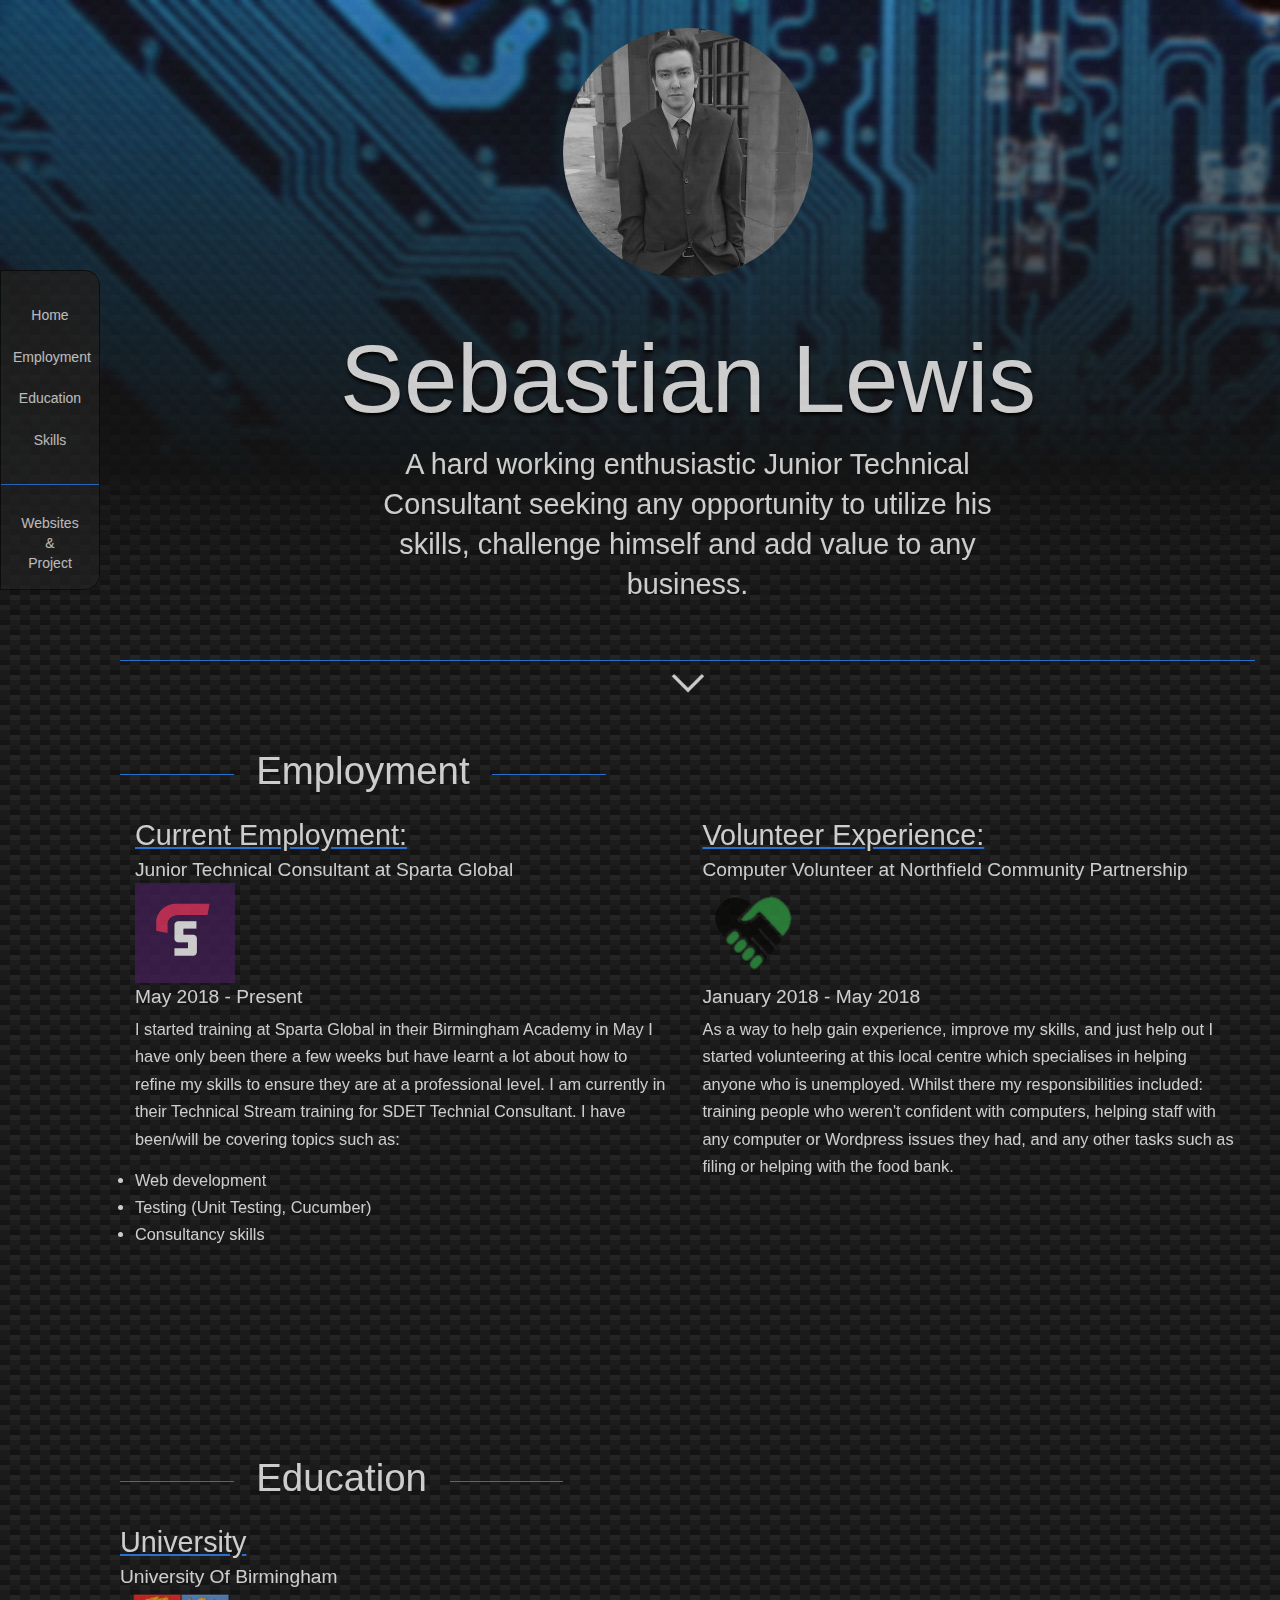
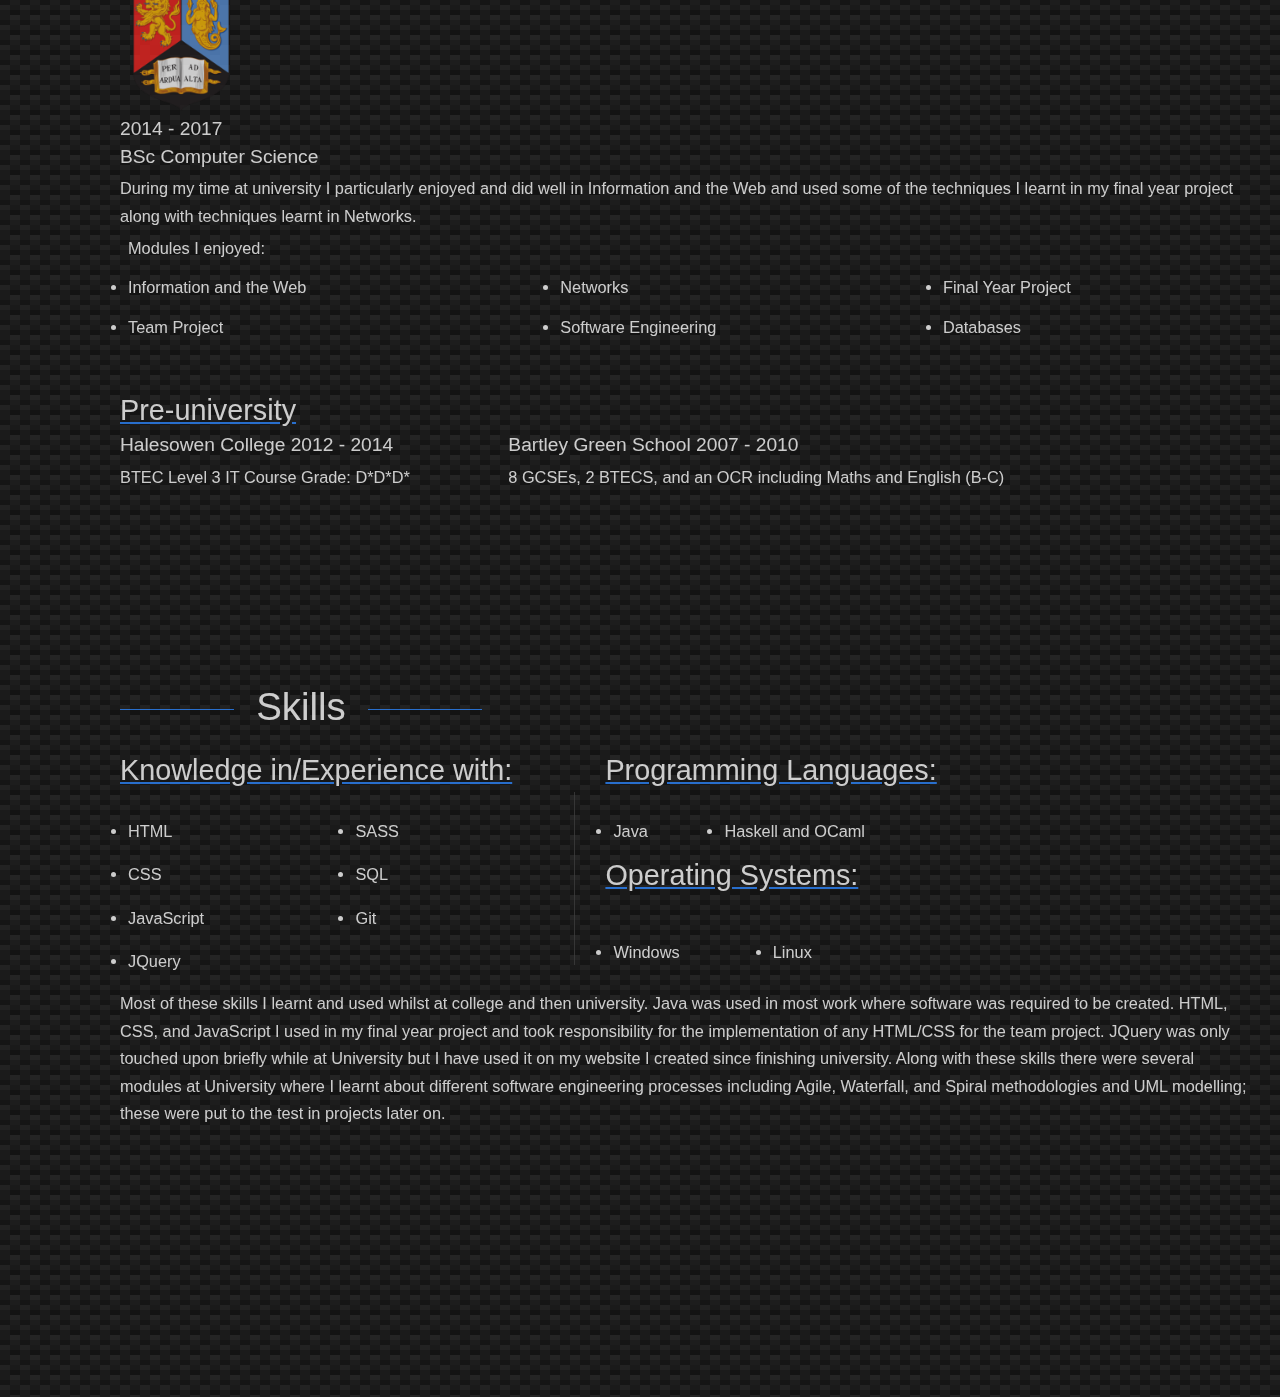
==== index.html @ 6a9df321 "added images fixed some resizing" ====
<!DOCTYPE html>
<html>
  <head>
    <title>Seb Lewis</title>
    <link href="https://fonts.googleapis.com/css?family=Arimo" rel="stylesheet">
    <link href="css/bootstrap.css" rel="stylesheet">
    <link rel="stylesheet" href="css/Format.css">
    <meta name="viewport" content="width=device-width, initial-scale=1.0">
  </head>
  <body>
    <nav id="nav-main" class="navbar navbar-inverse">
      <a href="#top"><button type="button" class="btn btn-default navbar-btn">Home</button></a>
      <a href="#Employment"><button type="button" class="btn btn-default navbar-btn">Employment</button></a>
      <a href="#Education"><button type="button" class="btn btn-default navbar-btn">Education</button></a>
      <a href="#Skills"><button type="button" class="btn btn-default navbar-btn">Skills</button></a>
      <hr>
      <a href=""><button type="button" class="btn btn-default navbar-btn">Websites<br> & <br> Project</button></a>
    </nav>
    <nav id="nav-mobile" class="navbar navbar-inverse">
      <span class="glyphicon glyphicon-chevron-right" aria-hidden="true"></span>
    </nav>
    <header id="top" class="main-header">
      <div id="intro" class="container">
        <img class="me" src="imgs/me.jpeg" alt="profile image">
        <h1>Sebastian Lewis</h1>
        <div class="intro">
          <p>A hard working enthusiastic Junior Technical Consultant seeking any opportunity to utilize his skills, challenge himself and add value to any business.<br></p>
        </div>
        <hr>
        <a href="#Employment"><img class="arrow" src="imgs/downarrow.png" alt="Down arrow" width="40px"></a>
      </div>
    </header>
    <div class="wrapper">
    <div id="Employment" class="container">
      <h2><hr>Employment<hr></h2>
      <div class="col-sm-6">
        <u>Current Employment:</u><br>
          Junior Technical Consultant at Sparta Global<br> <img src="imgs/sp.png" width="100px";><br>
          May 2018 - Present<br>
          <sub>
            I started training at Sparta Global in their Birmingham Academy in May I have only been there a few weeks but have learnt a lot about how to refine my skills to ensure they are at a professional level. I am currently in their Technical Stream training for SDET Technial Consultant. I have been/will be covering topics such as:
            <br>
            <br>
            <li> Web development</li><br>
            <li> Testing (Unit Testing, Cucumber)</li><br>
            <li> Consultancy skills</li><br>
          </sub>
      </div>
      <div class="col-sm-6">
        <u>Volunteer Experience:</u><br>
          Computer Volunteer​ at Northfield Community Partnership<br> <img src="imgs/ncp.png" width="100px";><br>
          January 2018 - May 2018<br>
          <sub>
            As a way to help gain experience, improve my skills, and just help out I started volunteering at this local centre which specialises in helping anyone who is unemployed. Whilst there my responsibilities included:
            training people who weren't confident with computers, helping staff with any computer or Wordpress issues they had, and any other tasks such as filing or helping with the food bank.</li>
          </sub>
      </div>
    </div>
    <div id="Education" class="container">
      <h2><hr>Education<hr></h2>
      <div class="row">
        <div class="col-sm-12">
          <u>University</u><br>
            University Of Birmingham<br> <img src="imgs/uob.png" width="125px";><br>
            2014 - 2017<br>
            BSc Computer Science<br>
            <sub>
              During my time at university I particularly enjoyed and did well in Information and the Web and used some of the techniques I learnt in my final year project along with techniques learnt in Networks.<br>
              <table class="table">
                  <thead>
                    <th>Modules I enjoyed:</th>
                  </thead>
                  <tbody>
                    <td><li>Information and the Web</li></td>
                    <td><li>Networks</li></td>
                    <td><li>Final Year Project</li></td>
                  </tbody>
                  <tbody>
                    <td><li>Team Project</li></td>
                    <td><li>Software Engineering</li></td>
                    <td><li>Databases</li></td>
                  </tbody>
              </table>
              <br>
            </sub>
        </div>
      </div>
      <div class="row">
        <div class="col-sm-4">
          <u>Pre-university</u><br>
            Halesowen College
            2012 - 2014<br>
            <sub>
              BTEC Level 3 IT Course Grade: D*D*D*
            </sub>
        </div>
        <div class="col-sm-6">
          <u></u><br>
            Bartley Green School
            2007 - 2010<br>
            <sub>
              8 GCSEs, 2 BTECS, and an OCR including Maths and English (B-C)
            </sub>
        </div>
      </div>
    </div>
    <div id="Skills" class="container">
      <h2><hr>Skills<hr></h2>
      <div class="row">
        <div class="col-sm-5 knowledge">
          <table class="table">
              <thead>
                <u>Knowledge in/Experience with:</u>
              </thead>
              <tbody>
                <td style="width: 50%;">&emsp;<sub><li>HTML</li></sub></td>
                <td><br><sub><li>SASS</li></sub></td>
              </tbody>
              <tbody>
                <td>&emsp;<sub><li>CSS</li></sub></td>
                <td><br><sub><li>SQL</li></sub></td>
              </tbody>
              <tbody>
                <td>&emsp;<sub><li>JavaScript</li></sub></td>
                <td><br><sub><li>Git</li></sub></td>
              </tbody>
              <tbody>
                <td>&emsp;<sub><li>JQuery</li></sub></td>
              </tbody>
            </table>
        </div>
        <div class="col-sm-5">
          <u>Programming Languages:</u>
          <table class="table">
              <thead>
              </thead>
              <tbody>
                <td>&emsp;<sub><li>Java</li><sub></td>
                <td><br><sub><li>Haskell and OCaml</li><sub></td>
              </tbody>
            </table>
            <u>Operating Systems:</u>
            <table class="table">
              <thead>
                <th></th>
              </thead>
              <tbody>
                <td style="width:35%;">&emsp;<sub><li>Windows</li><sub></td>
                <td><br><sub><li>Linux</li></td>
              </tbody>
            </table>
        </div>
      </div>
      <div>
        <sub>Most of these skills I learnt and used whilst at college and then university. Java was used in most work where software was required to be created. HTML, CSS, and JavaScript I used in my final year project and took responsibility for the implementation of any HTML/CSS for the team project. JQuery was only touched upon briefly while at University but I have used it on my website I created since finishing university. Along with these skills there were several modules at University where I learnt about different software engineering processes including Agile, Waterfall, and Spiral methodologies and UML modelling; these were put to the test in projects later on.</sub>
      </div>
    </div>
    </div>
    <footer id="footer">
      <br>  <br>  <br>  <br>  <br>  <br>  <br>  <br>  <br>  <br>
    </footer>
    <script src="js/jquery-3.2.1.min.js"></script>
	  <script>
      $(function() {
  			$(document).ready(function() {
  			     $(document.body).animate({opacity: 1}, 1200);
        })
      })
    </script>
  </body>
</html>
---- css/Format.css ----
/*HTML attirbutes*/
* {
  box-sizing: border-box;
}
body {
  opacity: 0;
  background:
    linear-gradient(27deg, #151515 5px, transparent 5px) 0 5px,
    linear-gradient(207deg, #151515 5px, transparent 5px) 10px 0px,
    linear-gradient(27deg, #222 5px, transparent 5px) 0px 10px,
    linear-gradient(207deg, #222 5px, transparent 5px) 10px 5px,
    linear-gradient(90deg, #1b1b1b 10px, transparent 10px),
    linear-gradient(#1d1d1d 25%, #1a1a1a 25%, #1a1a1a 50%, transparent 50%, transparent 75%, #242424 75%, #242424);
    background-color: #131313;
    background-size: 20px 20px;
  /* background-color: #131313; */
  font-family: Calibri, Candara, Segoe, "Segoe UI", Optima, Arial, sans-serif;
  margin: 0;
  font-size: 1.5em;
  color: white;
  overflow-x: hidden;
}
header{
  background: linear-gradient(0deg, #131313, transparent),
            #131313 url('../imgs/header2.jpg') no-repeat;
  box-shadow: 10px 10px 100px 20px #131313;
  display: block;
  z-index: 3;
  height: 480px;
}
h1 {
  font-family: Arimo;
  font-size: 5em;
  color: white;
  font-weight: 10;
  text-shadow: 0 3px 3px black;
}
h2{
  font-size: 2em;
  margin-bottom: 2%;
}
u{
  font-size: 1.5em;
  text-decoration-color: #2d87ff;
}
hr{
  width: 100%;
  border-top: 1px solid #2d87ff;
}
h2 hr{
  width: 10%;
  margin: .8% 2%;
  display: inline-block;
}
h2 hr:first-of-type{
  margin: .8% 2% .8% 0%;
}
sub{
  font-size: 85%;
}

/*Bootstrap container and navbar*/
.wrapper{
  margin-top:250px;
}
.container{
  margin-top: 14%;
  margin-left: 105px;
  margin-right: 10px;
}
.container:first-of-type{
  margin-top: 0%;
}
.navbar{
  display: block;
  padding: 2% 0%;
  text-align: center;
  position: fixed;
  top: 30%;
  opacity: .9;
  z-index: 3;
  width: 100px;
  height: 320px;
  border-radius: 0px 15px 15px 0px;
}
#nav-mobile{
  display: none;
  width: 50px;
  height: 80px;
  border-radius: 0px 50% 50% 0px;
  padding: 25px 0%;
}
.btn{
  margin-top: 2%;
  color: white;
  background-color: transparent;
  border: 0;
  width: 100%;
}
.btn:hover, .btn:active:focus, .btn:active, .btn:focus{
  outline: none;
  color: white;
  background-color: #2d87ff;
}

/*Intro*/
.intro {
  font-size: 1.5em;
  color: white;
  text-align: center;
  margin-top: 1%;
  justify-content: center;
  display: flex;
}
.me {
  margin: 2.5% 0%;
  border-radius: 100%;
}
.intro p {
  margin-left: 20%;
  margin-right: 20%;
  margin-bottom: 5%;
  line-height: 40px;
  flex-wrap: nowrap;
}
#intro{
  text-align:center;
}
#intro hr{
  margin: 0;
  flex-wrap: nowrap;
}


/*Bootstrap Table Fix*/
.table > thead > tr > th, .table > tbody > tr > td, .table > tbody + tbody{
  border-bottom: 0;
  border-top: 0;
}

.table{
  border: none;
}
th{
  font-weight: normal;
}
.knowledge table{
  border-right: 1px solid #3e3e3e;
}

/*Mobile*/
@media only screen and (max-width: 768px){
  .container{
    margin-left: 50px;
  }
  #nav-main{
    display: none;
  }
  #nav-mobile{
    display: block;
  }
}
@media only screen and (max-width: 504px){
    .intro p{
      height:
    }
}
@media only screen and (max-width: 790px){
  .knowledge table{
    border: none;
  }
}
@media only screen and (max-width: 992px) {
  h1 {
    font-size: 3em;
  }
  sub{
    font-size: 75%;
  }
  .intro p{
    margin-left: 0%;
    margin-right: 0%;
    margin-bottom: 10%;
    font-size: .6em;
  }
}

/*Scrollbar*/
/* width */
::-webkit-scrollbar {
  width: 8.5px;
}

/* Track */
::-webkit-scrollbar-track {
  background: #131313;
}

/* Handle */
::-webkit-scrollbar-thumb {
  background: #2d87ff;
}

/* Handle on hover */
::-webkit-scrollbar-thumb:hover {
  background: #999999;
}
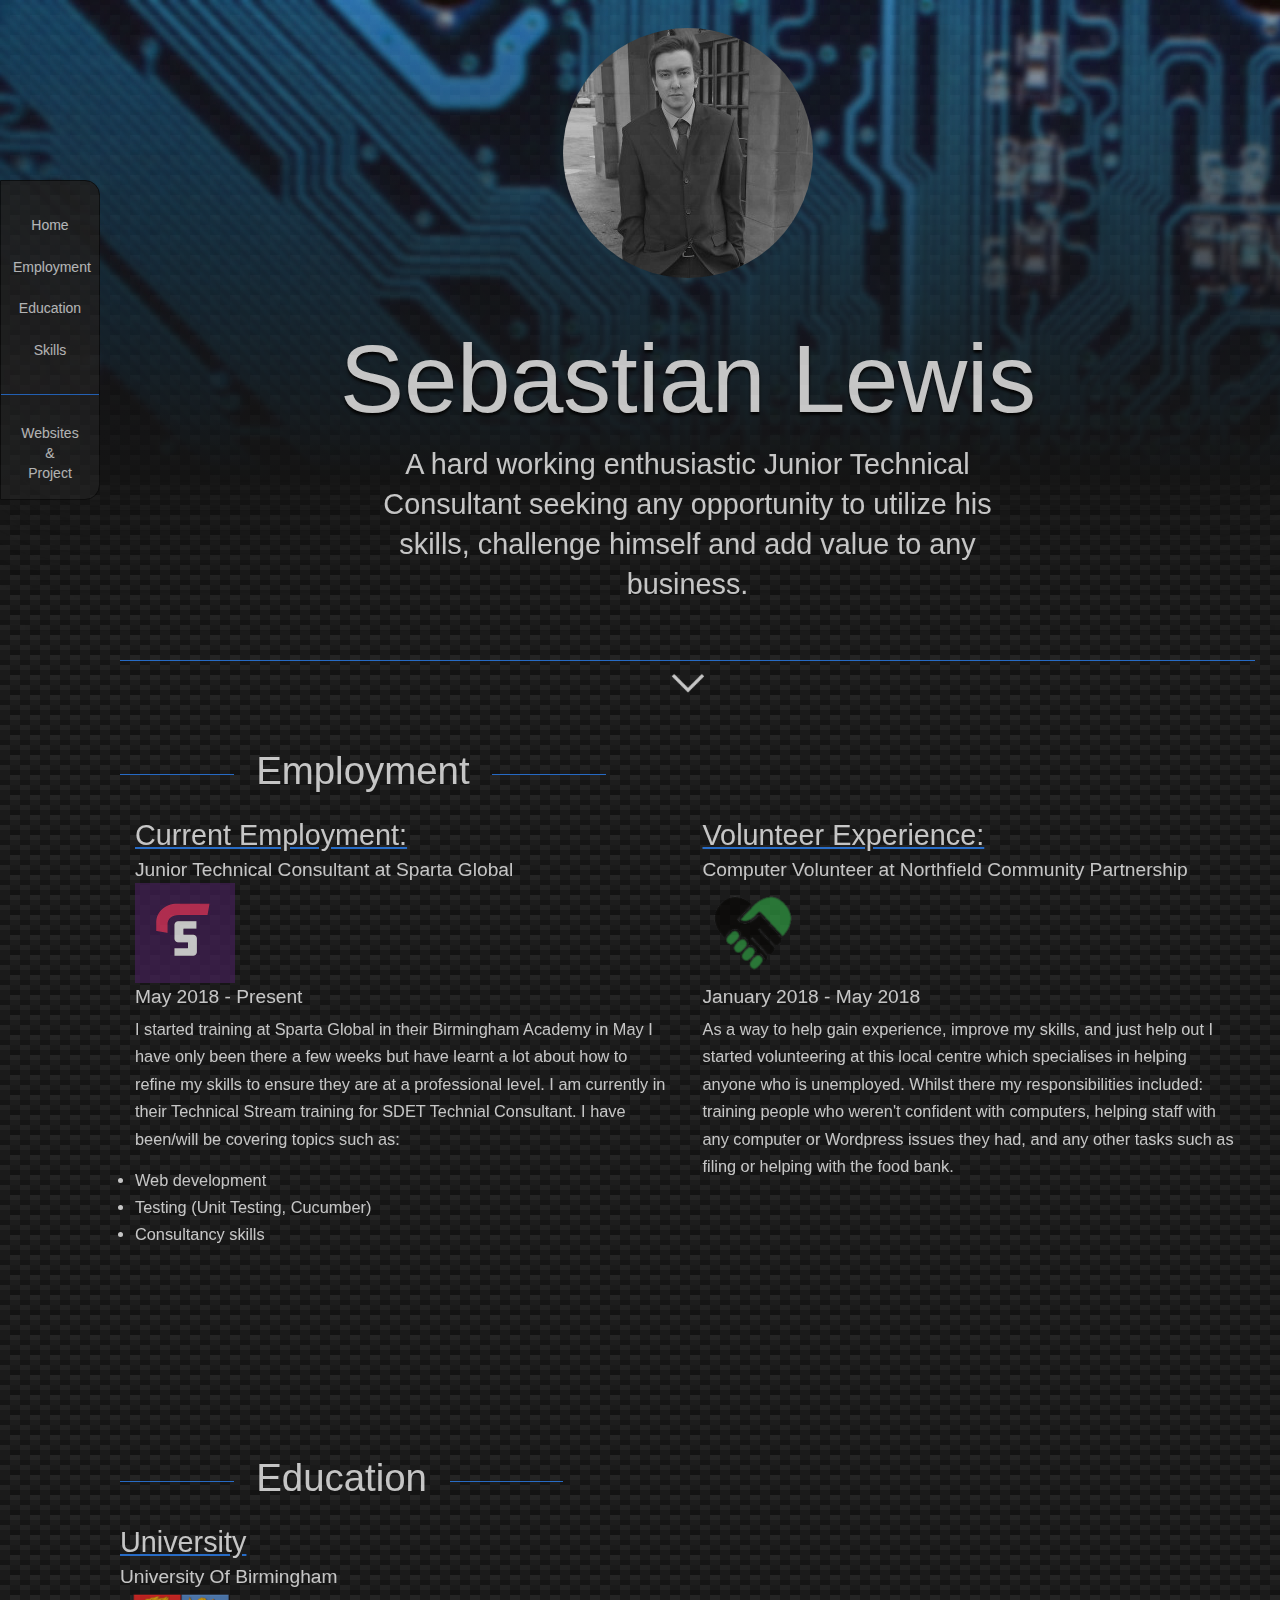
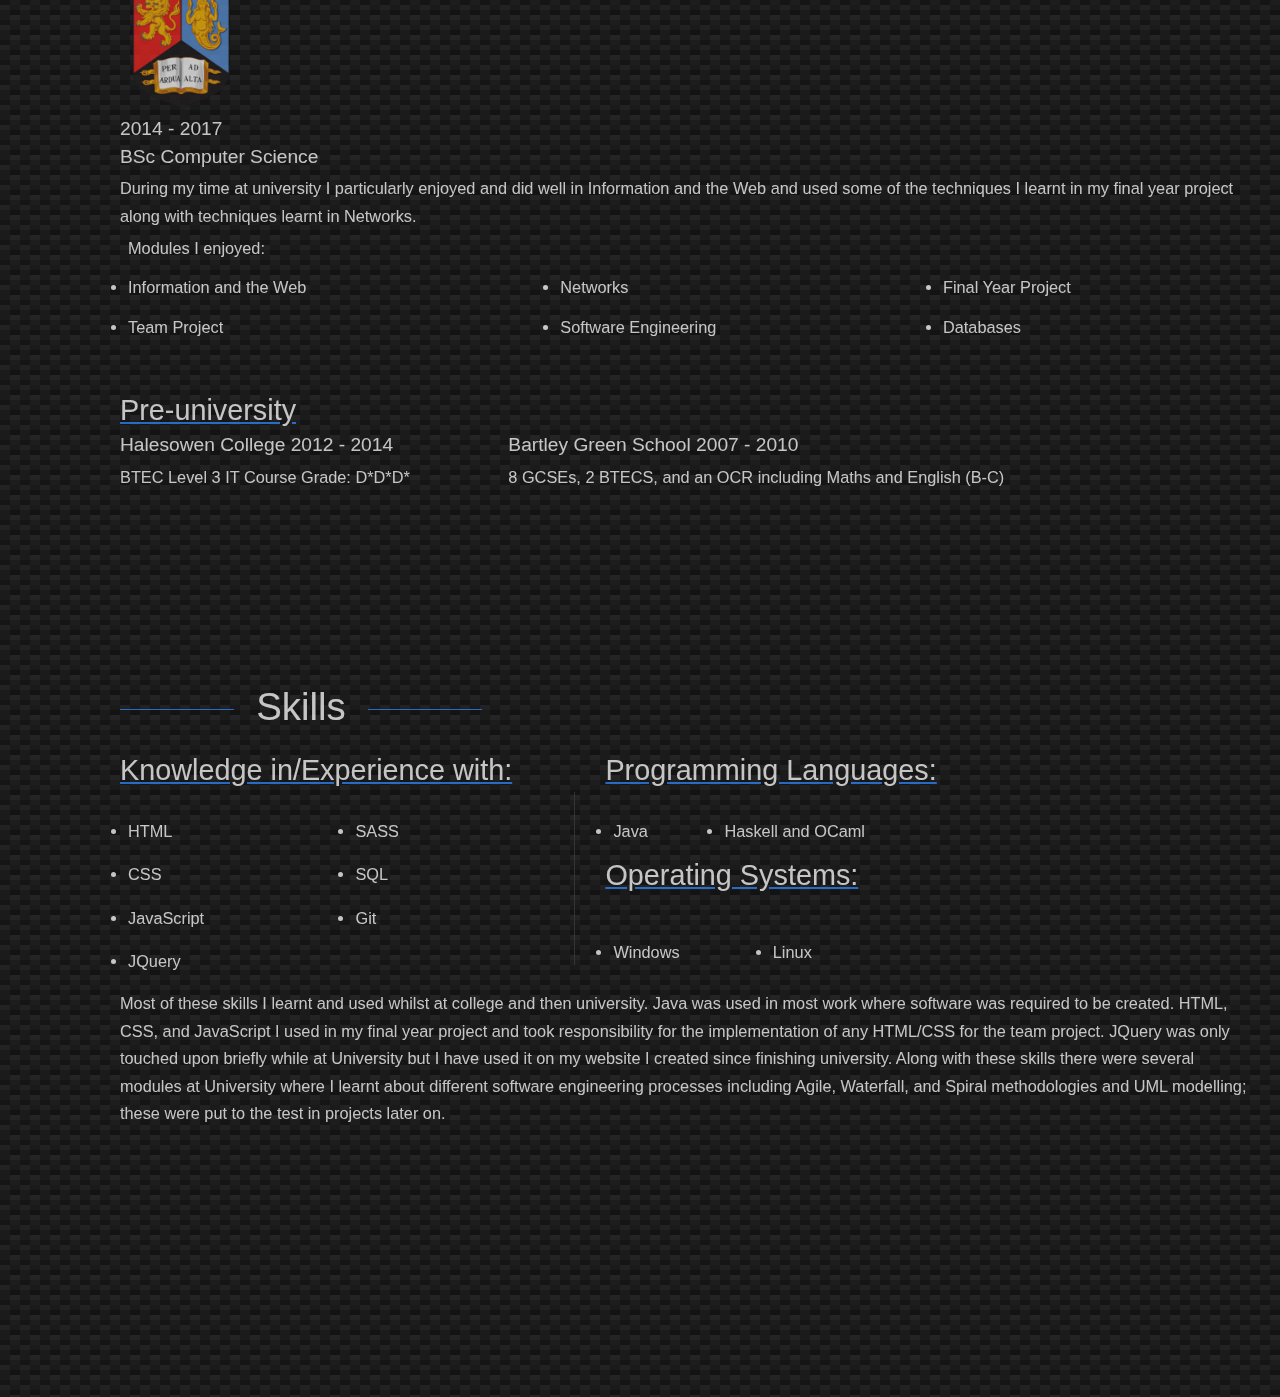
==== commit b3076710: "working menu still breaks on enlarge" ====
--- a/index.html
+++ b/index.html
@@ -16,8 +16,16 @@
       <hr>
       <a href=""><button type="button" class="btn btn-default navbar-btn">Websites<br> & <br> Project</button></a>
     </nav>
+    <nav id="nav-main2" class="navbar navbar-inverse">
+      <a href="#top"><button type="button" class="btn btn-default navbar-btn">Home</button></a>
+      <a href="#Employment"><button type="button" class="btn btn-default navbar-btn">Employment</button></a>
+      <a href="#Education"><button type="button" class="btn btn-default navbar-btn">Education</button></a>
+      <a href="#Skills"><button type="button" class="btn btn-default navbar-btn">Skills</button></a>
+      <hr>
+      <a href=""><button type="button" class="btn btn-default navbar-btn">Websites<br> & <br> Project</button></a>
+    </nav>
     <nav id="nav-mobile" class="navbar navbar-inverse">
-      <span class="glyphicon glyphicon-chevron-right" aria-hidden="true"></span>
+      <span class="glyphicon glyphicon-menu-hamburger" aria-hidden="true"></span>
     </nav>
     <header id="top" class="main-header">
       <div id="intro" class="container">
@@ -165,6 +173,9 @@
   			$(document).ready(function() {
   			     $(document.body).animate({opacity: 1}, 1200);
         })
+        $("#nav-mobile").click(function(){
+             $("#nav-main2").slideToggle();
+        })
       })
     </script>
   </body>
--- a/css/Format.css
+++ b/css/Format.css
@@ -76,19 +76,30 @@
   padding: 2% 0%;
   text-align: center;
   position: fixed;
-  top: 30%;
+  top: 20%;
   opacity: .9;
   z-index: 3;
   width: 100px;
   height: 320px;
   border-radius: 0px 15px 15px 0px;
+  -webkit-transition: width 1s;
+  transition: width 1s;
 }
 #nav-mobile{
   display: none;
+  top: 0%;
   width: 50px;
-  height: 80px;
-  border-radius: 0px 50% 50% 0px;
-  padding: 25px 0%;
+  height: 50px;
+  border-radius: 0px 0% 50% 0px;
+  padding: 10px 0%;
+}
+#nav-main2{
+  display: none;
+  opacity: .7;
+  top: 0%;
+  height: 345px;
+  padding-top: 45px;
+  border-radius: 0px 0px 15px 15px;
 }
 .btn{
   margin-top: 2%;
@@ -149,6 +160,12 @@
 }
 
 /*Mobile*/
+
+@media only screen and (min-width: 768px){
+  #nav-main2{
+    display: none;
+  }
+}
 @media only screen and (max-width: 768px){
   .container{
     margin-left: 50px;
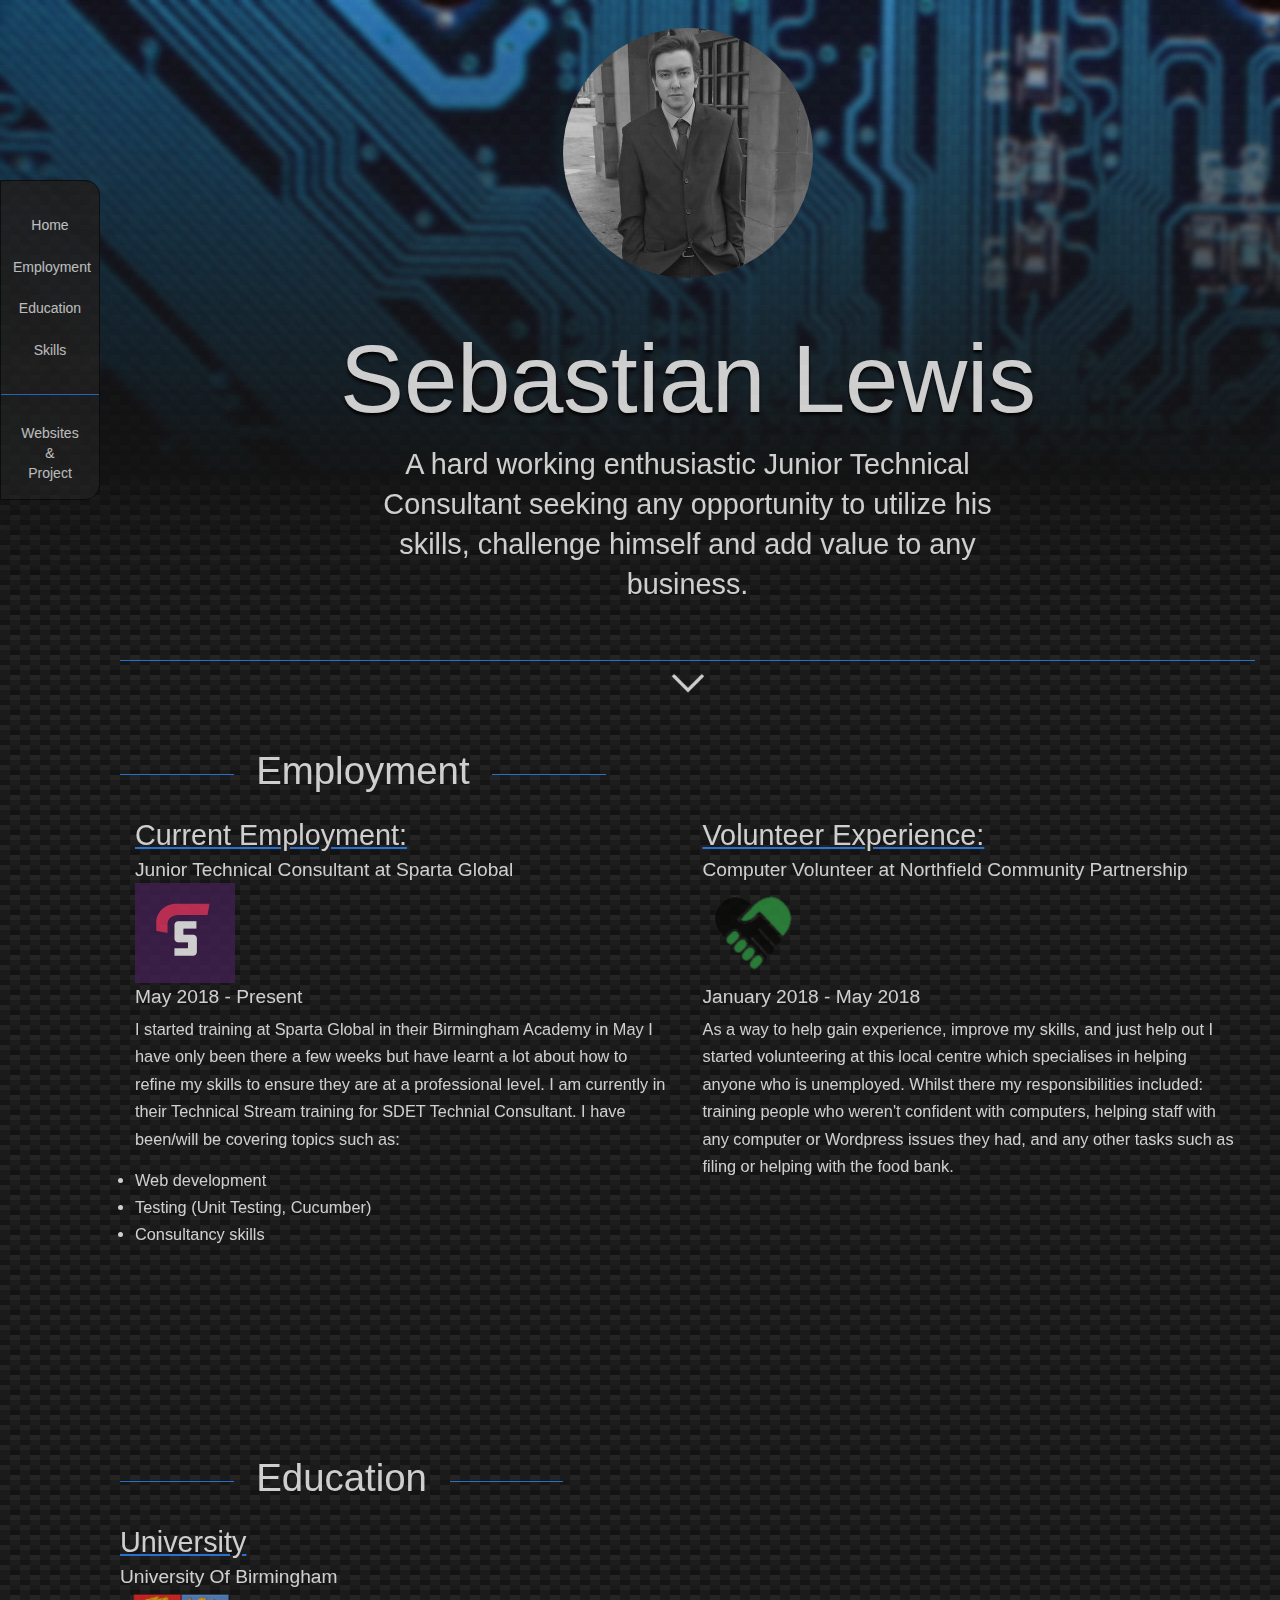
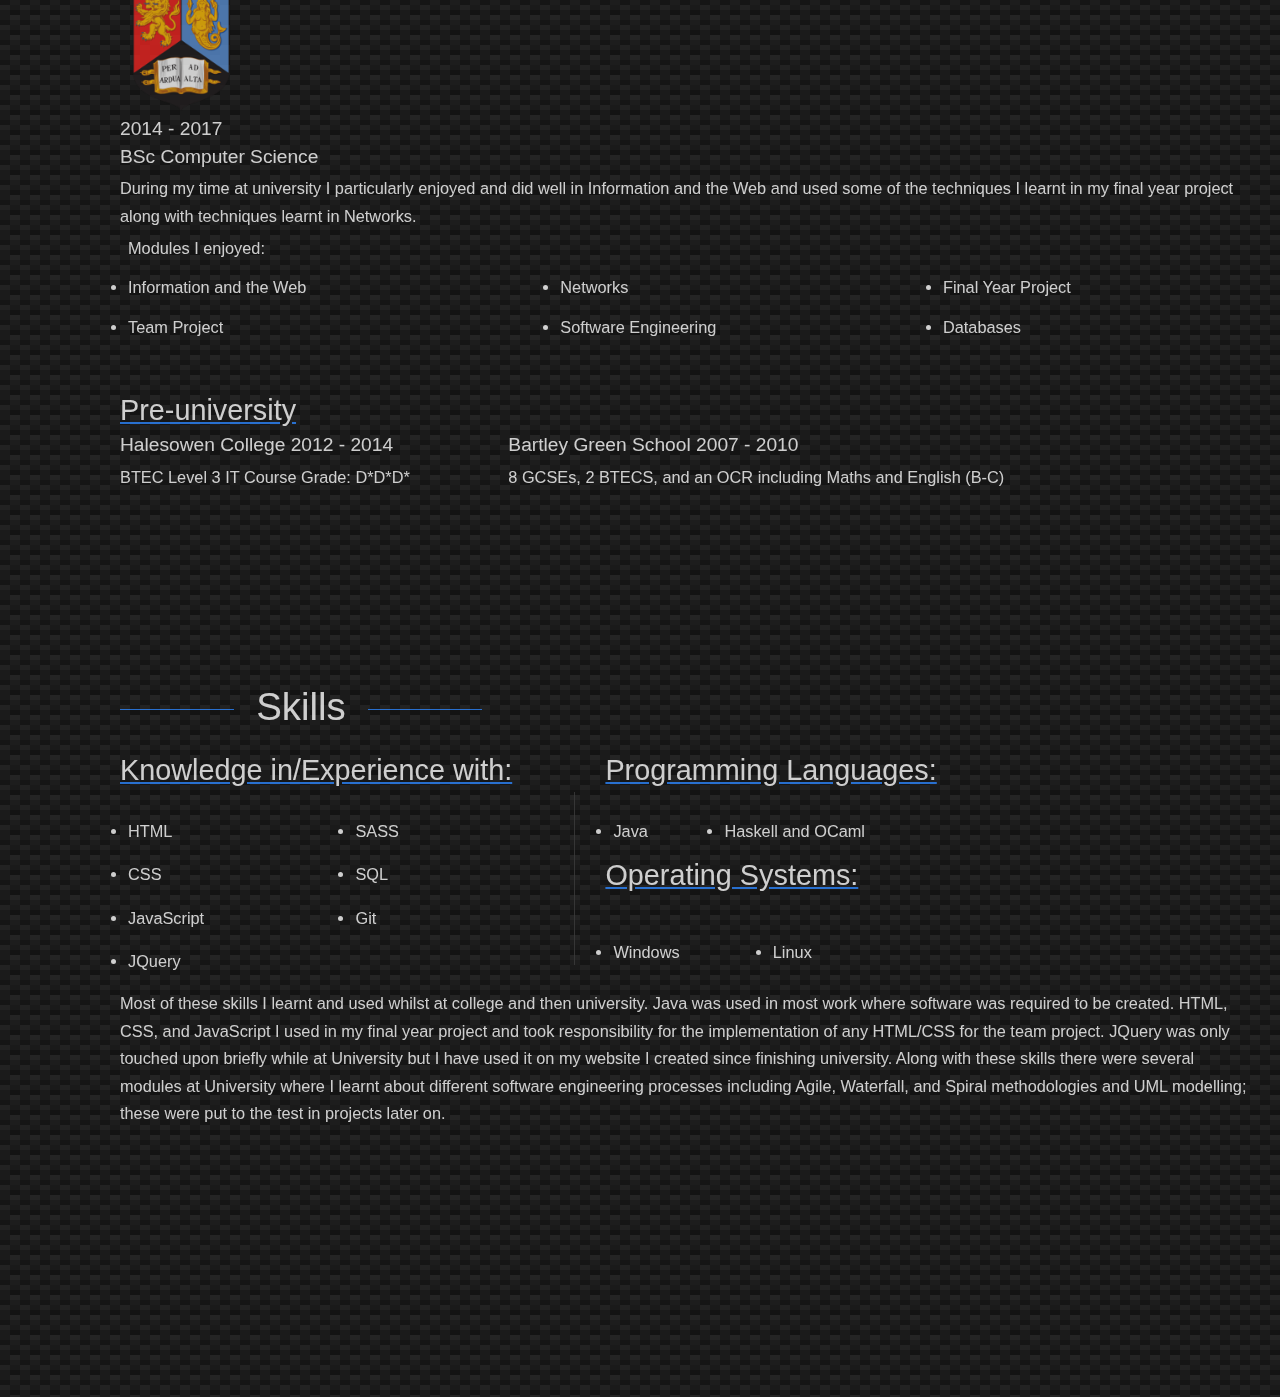
==== commit 4226e215: "fixed menu and added second page" ====
--- a/index.html
+++ b/index.html
@@ -5,6 +5,7 @@
     <link href="https://fonts.googleapis.com/css?family=Arimo" rel="stylesheet">
     <link href="css/bootstrap.css" rel="stylesheet">
     <link rel="stylesheet" href="css/Format.css">
+    <link rel="stylesheet" href="css/animate.min.css">
     <meta name="viewport" content="width=device-width, initial-scale=1.0">
   </head>
   <body>
@@ -14,7 +15,7 @@
       <a href="#Education"><button type="button" class="btn btn-default navbar-btn">Education</button></a>
       <a href="#Skills"><button type="button" class="btn btn-default navbar-btn">Skills</button></a>
       <hr>
-      <a href=""><button type="button" class="btn btn-default navbar-btn">Websites<br> & <br> Project</button></a>
+      <a href="webproj.html"><button type="button" class="btn btn-default navbar-btn">Websites<br> & <br> Project</button></a>
     </nav>
     <nav id="nav-main2" class="navbar navbar-inverse">
       <a href="#top"><button type="button" class="btn btn-default navbar-btn">Home</button></a>
@@ -22,14 +23,14 @@
       <a href="#Education"><button type="button" class="btn btn-default navbar-btn">Education</button></a>
       <a href="#Skills"><button type="button" class="btn btn-default navbar-btn">Skills</button></a>
       <hr>
-      <a href=""><button type="button" class="btn btn-default navbar-btn">Websites<br> & <br> Project</button></a>
+      <a href="webproj.html"><button type="button" class="btn btn-default navbar-btn">Websites<br> & <br> Project</button></a>
     </nav>
     <nav id="nav-mobile" class="navbar navbar-inverse">
       <span class="glyphicon glyphicon-menu-hamburger" aria-hidden="true"></span>
     </nav>
     <header id="top" class="main-header">
       <div id="intro" class="container">
-        <img class="me" src="imgs/me.jpeg" alt="profile image">
+        <img id="me" class="me" src="imgs/me.jpeg" alt="profile image">
         <h1>Sebastian Lewis</h1>
         <div class="intro">
           <p>A hard working enthusiastic Junior Technical Consultant seeking any opportunity to utilize his skills, challenge himself and add value to any business.<br></p>
@@ -170,12 +171,27 @@
     <script src="js/jquery-3.2.1.min.js"></script>
 	  <script>
       $(function() {
+        //Fadein and bounce picture
   			$(document).ready(function() {
   			     $(document.body).animate({opacity: 1}, 1200);
+             $("#me").delay(500).queue(function(){
+               $('#me').addClass("animated bounce");
+               setTimeout(function () {
+                  $('#me').removeClass("animated bounce");
+                }, 2000);
+             })
         })
+        //Toggle Menu
         $("#nav-mobile").click(function(){
              $("#nav-main2").slideToggle();
         })
+        //Ensure the mobile menu is closed on resize
+        $(document).load($(window).bind("resize", checkPosition));
+        function checkPosition() {
+            if (window.matchMedia('(min-width: 768px)').matches) {
+              $("#nav-main2").css('display','none');
+            }
+        }
       })
     </script>
   </body>
--- a/css/Format.css
+++ b/css/Format.css
@@ -71,6 +71,33 @@
 .container:first-of-type{
   margin-top: 0%;
 }
+.webcont{
+  margin: 0 auto;
+  text-align: center;
+  margin-bottom: 4%;
+  display: flex;
+  flex-wrap: wrap;
+}
+.projcont{
+  margin: 0;
+  margin-left: 30px;
+}
+.flexcol{
+    flex: 50%;
+}
+figure {
+  display: flex;
+  align-items: center;
+  margin: 2% 0;
+}
+figcaption{
+  margin-left: 2%;
+  text-align: left;
+}
+.col-centered{
+    float: none;
+    margin: 0 auto;
+}
 .navbar{
   display: block;
   padding: 2% 0%;
@@ -99,7 +126,17 @@
   top: 0%;
   height: 345px;
   padding-top: 45px;
-  border-radius: 0px 0px 15px 15px;
+  border-radius: 0px 0px 15px 0px;
+}
+#nav-main3{
+  opacity: .7;
+  top: 0%;
+  height: 140px;
+  padding-top: 10px;
+  border-radius: 0px 0px 15px 0px;
+}
+#nav-main3 hr{
+  margin: 0;
 }
 .btn{
   margin-top: 2%;
@@ -115,6 +152,10 @@
 }
 
 /*Intro*/
+.main-headerP{
+  height: 200px;
+  margin-bottom: 5%;
+}
 .intro {
   font-size: 1.5em;
   color: white;
@@ -126,6 +167,8 @@
 .me {
   margin: 2.5% 0%;
   border-radius: 100%;
+  -webkit-transition: all 1s; /* Safari */
+  transition: all 1s;
 }
 .intro p {
   margin-left: 20%;
@@ -160,33 +203,6 @@
 }
 
 /*Mobile*/
-
-@media only screen and (min-width: 768px){
-  #nav-main2{
-    display: none;
-  }
-}
-@media only screen and (max-width: 768px){
-  .container{
-    margin-left: 50px;
-  }
-  #nav-main{
-    display: none;
-  }
-  #nav-mobile{
-    display: block;
-  }
-}
-@media only screen and (max-width: 504px){
-    .intro p{
-      height:
-    }
-}
-@media only screen and (max-width: 790px){
-  .knowledge table{
-    border: none;
-  }
-}
 @media only screen and (max-width: 992px) {
   h1 {
     font-size: 3em;
@@ -201,7 +217,45 @@
     font-size: .6em;
   }
 }
-
+@media only screen and (max-width: 848px){
+  .projcont figure{
+    display: block;
+  }
+}
+@media only screen and (max-width: 790px){
+  .knowledge table{
+    border: none;
+  }
+}
+@media only screen and (min-width: 768px){
+  #nav-main2{
+    display: none;
+  }
+}
+@media only screen and (max-width: 768px){
+  .container{
+    margin-left: 50px;
+  }
+  #nav-main{
+    display: none;
+  }
+  #nav-mobile{
+    display: block;
+  }
+  .webcont img{
+    width: 250px;
+  }
+}
+@media only screen and (max-width: 648px){
+  .projcont img{
+    width: 300px;
+  }
+}
+@media only screen and (max-width: 504px){
+    .intro p{
+      height:
+    }
+}
 /*Scrollbar*/
 /* width */
 ::-webkit-scrollbar {
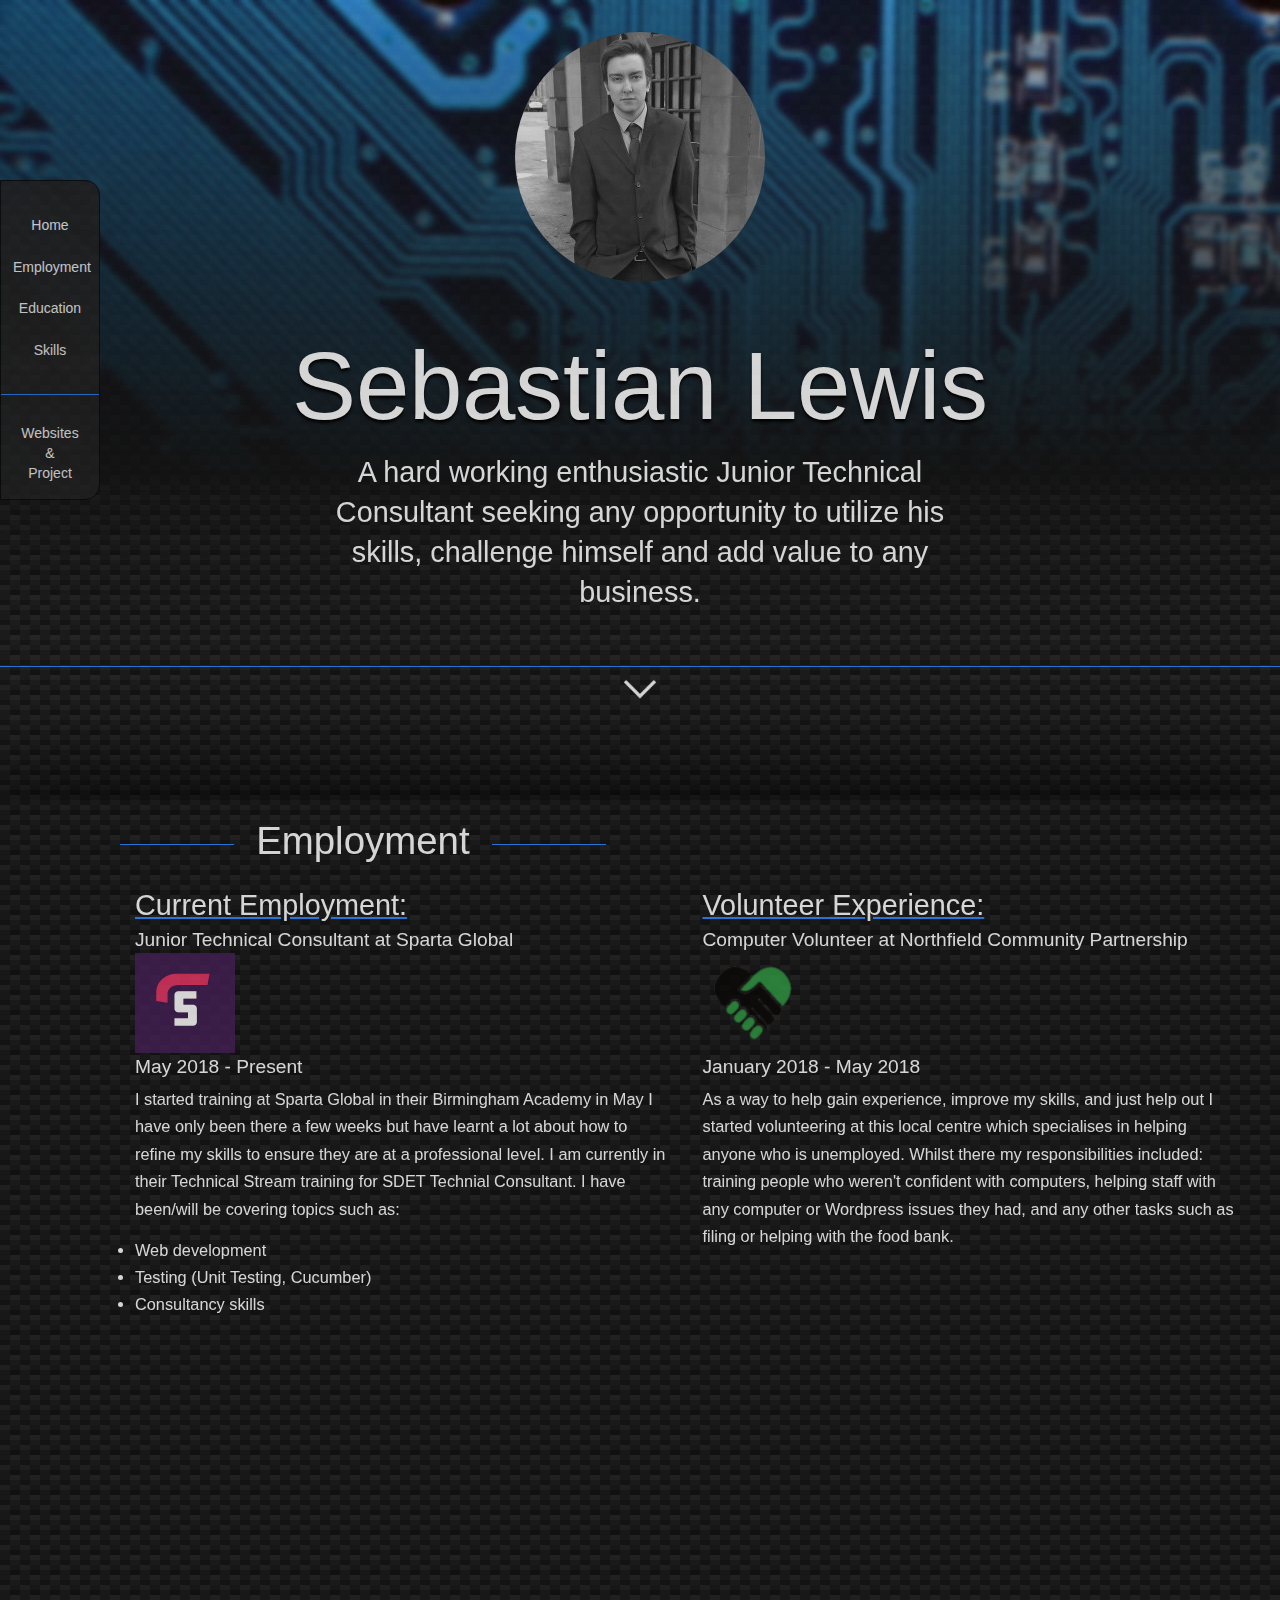
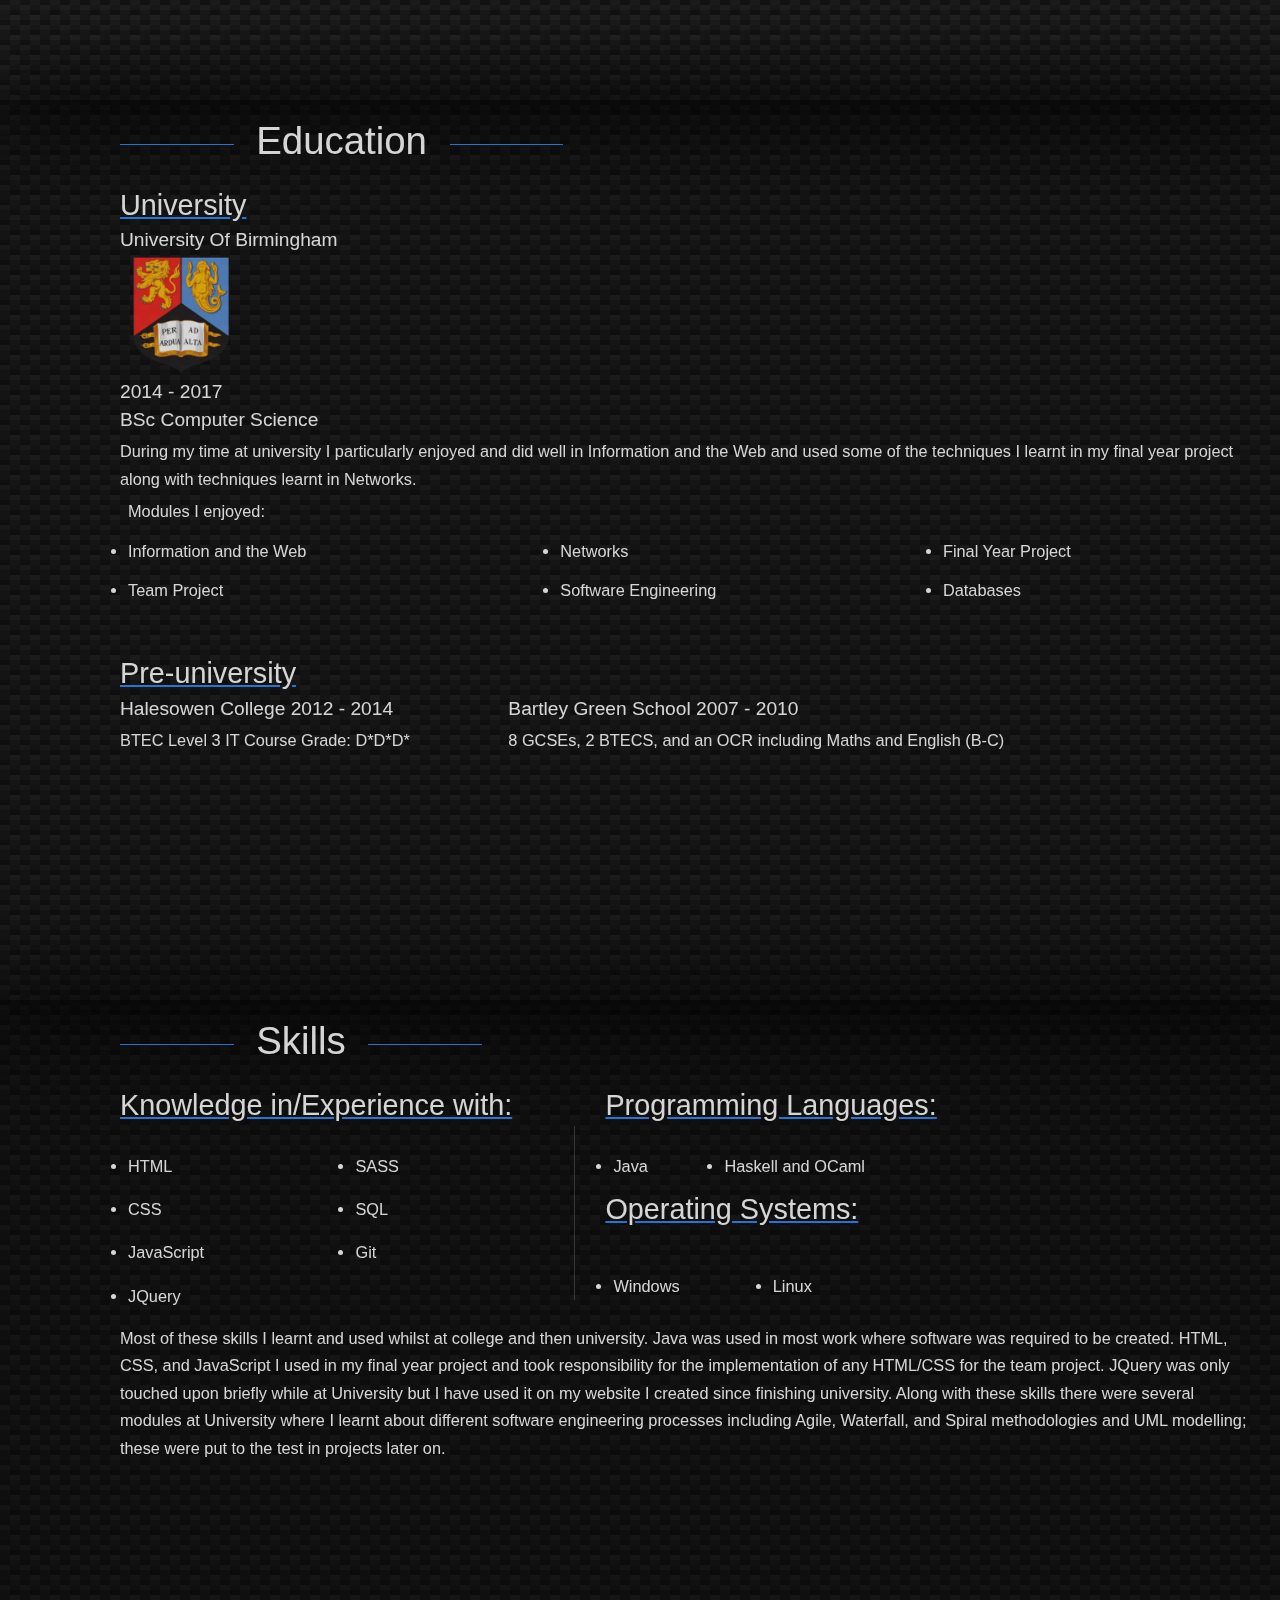
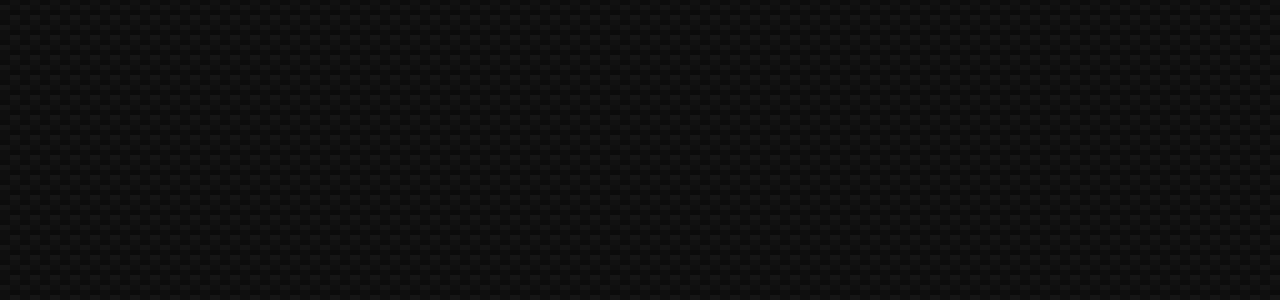
==== commit 68f02453: "Added overlay cleanedup code" ====
--- a/index.html
+++ b/index.html
@@ -29,7 +29,7 @@
       <span class="glyphicon glyphicon-menu-hamburger" aria-hidden="true"></span>
     </nav>
     <header id="top" class="main-header">
-      <div id="intro" class="container">
+      <div id="intro">
         <img id="me" class="me" src="imgs/me.jpeg" alt="profile image">
         <h1>Sebastian Lewis</h1>
         <div class="intro">
@@ -39,134 +39,137 @@
         <a href="#Employment"><img class="arrow" src="imgs/downarrow.png" alt="Down arrow" width="40px"></a>
       </div>
     </header>
-    <div class="wrapper">
-    <div id="Employment" class="container">
-      <h2><hr>Employment<hr></h2>
-      <div class="col-sm-6">
-        <u>Current Employment:</u><br>
-          Junior Technical Consultant at Sparta Global<br> <img src="imgs/sp.png" width="100px";><br>
-          May 2018 - Present<br>
-          <sub>
-            I started training at Sparta Global in their Birmingham Academy in May I have only been there a few weeks but have learnt a lot about how to refine my skills to ensure they are at a professional level. I am currently in their Technical Stream training for SDET Technial Consultant. I have been/will be covering topics such as:
-            <br>
-            <br>
-            <li> Web development</li><br>
-            <li> Testing (Unit Testing, Cucumber)</li><br>
-            <li> Consultancy skills</li><br>
-          </sub>
+    <div class="overlay">
+      <div id="Employment" class="container">
+        <h2><hr>Employment<hr></h2>
+        <div class="col-sm-6">
+          <u>Current Employment:</u><br>
+            Junior Technical Consultant at Sparta Global<br> <img src="imgs/sp.png" width="100px";><br>
+            May 2018 - Present<br>
+            <sub>
+              I started training at Sparta Global in their Birmingham Academy in May I have only been there a few weeks but have learnt a lot about how to refine my skills to ensure they are at a professional level. I am currently in their Technical Stream training for SDET Technial Consultant. I have been/will be covering topics such as:
+              <br>
+              <br>
+              <li> Web development</li><br>
+              <li> Testing (Unit Testing, Cucumber)</li><br>
+              <li> Consultancy skills</li><br>
+            </sub>
+        </div>
+        <div class="col-sm-6">
+          <u>Volunteer Experience:</u><br>
+            Computer Volunteer​ at Northfield Community Partnership<br> <img src="imgs/ncp.png" width="100px";><br>
+            January 2018 - May 2018<br>
+            <sub>
+              As a way to help gain experience, improve my skills, and just help out I started volunteering at this local centre which specialises in helping anyone who is unemployed. Whilst there my responsibilities included:
+              training people who weren't confident with computers, helping staff with any computer or Wordpress issues they had, and any other tasks such as filing or helping with the food bank.</li>
+            </sub>
+        </div>
       </div>
-      <div class="col-sm-6">
-        <u>Volunteer Experience:</u><br>
-          Computer Volunteer​ at Northfield Community Partnership<br> <img src="imgs/ncp.png" width="100px";><br>
-          January 2018 - May 2018<br>
-          <sub>
-            As a way to help gain experience, improve my skills, and just help out I started volunteering at this local centre which specialises in helping anyone who is unemployed. Whilst there my responsibilities included:
-            training people who weren't confident with computers, helping staff with any computer or Wordpress issues they had, and any other tasks such as filing or helping with the food bank.</li>
-          </sub>
+    </div>
+    <div class="overlay2">
+      <div id="Education" class="container">
+        <h2><hr>Education<hr></h2>
+        <div class="row">
+          <div class="col-sm-12">
+            <u>University</u><br>
+              University Of Birmingham<br> <img src="imgs/uob.png" width="125px";><br>
+              2014 - 2017<br>
+              BSc Computer Science<br>
+              <sub>
+                During my time at university I particularly enjoyed and did well in Information and the Web and used some of the techniques I learnt in my final year project along with techniques learnt in Networks.<br>
+                <table class="table">
+                    <thead>
+                      <th>Modules I enjoyed:</th>
+                    </thead>
+                    <tbody>
+                      <td><li>Information and the Web</li></td>
+                      <td><li>Networks</li></td>
+                      <td><li>Final Year Project</li></td>
+                    </tbody>
+                    <tbody>
+                      <td><li>Team Project</li></td>
+                      <td><li>Software Engineering</li></td>
+                      <td><li>Databases</li></td>
+                    </tbody>
+                </table>
+                <br>
+              </sub>
+          </div>
+        </div>
+        <div class="row">
+          <div class="col-sm-4">
+            <u>Pre-university</u><br>
+              Halesowen College
+              2012 - 2014<br>
+              <sub>
+                BTEC Level 3 IT Course Grade: D*D*D*
+              </sub>
+          </div>
+          <div class="col-sm-6">
+            <u></u><br>
+              Bartley Green School
+              2007 - 2010<br>
+              <sub>
+                8 GCSEs, 2 BTECS, and an OCR including Maths and English (B-C)
+              </sub>
+          </div>
+        </div>
+    </div>
+    </div>
+    <div class="overlay3">
+      <div id="Skills" class="container">
+        <h2><hr>Skills<hr></h2>
+        <div class="row">
+          <div class="col-sm-5 knowledge">
+            <table class="table">
+                <thead>
+                  <u>Knowledge in/Experience with:</u>
+                </thead>
+                <tbody>
+                  <td style="width: 50%;">&emsp;<sub><li>HTML</li></sub></td>
+                  <td><br><sub><li>SASS</li></sub></td>
+                </tbody>
+                <tbody>
+                  <td>&emsp;<sub><li>CSS</li></sub></td>
+                  <td><br><sub><li>SQL</li></sub></td>
+                </tbody>
+                <tbody>
+                  <td>&emsp;<sub><li>JavaScript</li></sub></td>
+                  <td><br><sub><li>Git</li></sub></td>
+                </tbody>
+                <tbody>
+                  <td>&emsp;<sub><li>JQuery</li></sub></td>
+                </tbody>
+              </table>
+          </div>
+          <div class="col-sm-5">
+            <u>Programming Languages:</u>
+            <table class="table">
+                <thead>
+                </thead>
+                <tbody>
+                  <td>&emsp;<sub><li>Java</li><sub></td>
+                  <td><br><sub><li>Haskell and OCaml</li><sub></td>
+                </tbody>
+              </table>
+              <u>Operating Systems:</u>
+              <table class="table">
+                <thead>
+                  <th></th>
+                </thead>
+                <tbody>
+                  <td style="width:35%;">&emsp;<sub><li>Windows</li><sub></td>
+                  <td><br><sub><li>Linux</li></td>
+                </tbody>
+              </table>
+          </div>
+        </div>
+        <div>
+          <sub>Most of these skills I learnt and used whilst at college and then university. Java was used in most work where software was required to be created. HTML, CSS, and JavaScript I used in my final year project and took responsibility for the implementation of any HTML/CSS for the team project. JQuery was only touched upon briefly while at University but I have used it on my website I created since finishing university. Along with these skills there were several modules at University where I learnt about different software engineering processes including Agile, Waterfall, and Spiral methodologies and UML modelling; these were put to the test in projects later on.</sub>
+        </div>
       </div>
     </div>
-    <div id="Education" class="container">
-      <h2><hr>Education<hr></h2>
-      <div class="row">
-        <div class="col-sm-12">
-          <u>University</u><br>
-            University Of Birmingham<br> <img src="imgs/uob.png" width="125px";><br>
-            2014 - 2017<br>
-            BSc Computer Science<br>
-            <sub>
-              During my time at university I particularly enjoyed and did well in Information and the Web and used some of the techniques I learnt in my final year project along with techniques learnt in Networks.<br>
-              <table class="table">
-                  <thead>
-                    <th>Modules I enjoyed:</th>
-                  </thead>
-                  <tbody>
-                    <td><li>Information and the Web</li></td>
-                    <td><li>Networks</li></td>
-                    <td><li>Final Year Project</li></td>
-                  </tbody>
-                  <tbody>
-                    <td><li>Team Project</li></td>
-                    <td><li>Software Engineering</li></td>
-                    <td><li>Databases</li></td>
-                  </tbody>
-              </table>
-              <br>
-            </sub>
-        </div>
-      </div>
-      <div class="row">
-        <div class="col-sm-4">
-          <u>Pre-university</u><br>
-            Halesowen College
-            2012 - 2014<br>
-            <sub>
-              BTEC Level 3 IT Course Grade: D*D*D*
-            </sub>
-        </div>
-        <div class="col-sm-6">
-          <u></u><br>
-            Bartley Green School
-            2007 - 2010<br>
-            <sub>
-              8 GCSEs, 2 BTECS, and an OCR including Maths and English (B-C)
-            </sub>
-        </div>
-      </div>
-    </div>
-    <div id="Skills" class="container">
-      <h2><hr>Skills<hr></h2>
-      <div class="row">
-        <div class="col-sm-5 knowledge">
-          <table class="table">
-              <thead>
-                <u>Knowledge in/Experience with:</u>
-              </thead>
-              <tbody>
-                <td style="width: 50%;">&emsp;<sub><li>HTML</li></sub></td>
-                <td><br><sub><li>SASS</li></sub></td>
-              </tbody>
-              <tbody>
-                <td>&emsp;<sub><li>CSS</li></sub></td>
-                <td><br><sub><li>SQL</li></sub></td>
-              </tbody>
-              <tbody>
-                <td>&emsp;<sub><li>JavaScript</li></sub></td>
-                <td><br><sub><li>Git</li></sub></td>
-              </tbody>
-              <tbody>
-                <td>&emsp;<sub><li>JQuery</li></sub></td>
-              </tbody>
-            </table>
-        </div>
-        <div class="col-sm-5">
-          <u>Programming Languages:</u>
-          <table class="table">
-              <thead>
-              </thead>
-              <tbody>
-                <td>&emsp;<sub><li>Java</li><sub></td>
-                <td><br><sub><li>Haskell and OCaml</li><sub></td>
-              </tbody>
-            </table>
-            <u>Operating Systems:</u>
-            <table class="table">
-              <thead>
-                <th></th>
-              </thead>
-              <tbody>
-                <td style="width:35%;">&emsp;<sub><li>Windows</li><sub></td>
-                <td><br><sub><li>Linux</li></td>
-              </tbody>
-            </table>
-        </div>
-      </div>
-      <div>
-        <sub>Most of these skills I learnt and used whilst at college and then university. Java was used in most work where software was required to be created. HTML, CSS, and JavaScript I used in my final year project and took responsibility for the implementation of any HTML/CSS for the team project. JQuery was only touched upon briefly while at University but I have used it on my website I created since finishing university. Along with these skills there were several modules at University where I learnt about different software engineering processes including Agile, Waterfall, and Spiral methodologies and UML modelling; these were put to the test in projects later on.</sub>
-      </div>
-    </div>
-    </div>
     <footer id="footer">
-      <br>  <br>  <br>  <br>  <br>  <br>  <br>  <br>  <br>  <br>
     </footer>
     <script src="js/jquery-3.2.1.min.js"></script>
 	  <script>
--- a/css/Format.css
+++ b/css/Format.css
@@ -38,6 +38,7 @@
 h2{
   font-size: 2em;
   margin-bottom: 2%;
+  background: ;
 }
 u{
   font-size: 1.5em;
@@ -59,10 +60,23 @@
   font-size: 85%;
 }
 
+/*Section Overlays*/
+.overlay, .overlay2, .overlay3{
+    height: 100vh;
+    box-shadow: 0px 10px 100px 10px black;
+}
+.overlay{
+  margin-top: 320px;
+  background-color: rgba(0, 0, 0, 0.1);
+}
+.overlay2{
+  background-color: rgba(0, 0, 0, 0.3);
+}
+.overlay3{
+  background-color: rgba(0, 0, 0, 0.5);
+}
+
 /*Bootstrap container and navbar*/
-.wrapper{
-  margin-top:250px;
-}
 .container{
   margin-top: 14%;
   margin-left: 105px;
@@ -157,6 +171,8 @@
   margin-bottom: 5%;
 }
 .intro {
+  margin-left: 100px;
+  margin-right: 100px;
   font-size: 1.5em;
   color: white;
   text-align: center;
@@ -245,6 +261,9 @@
   .webcont img{
     width: 250px;
   }
+  .overlay, .overlay2, .overlay3{
+    height: 140vh;
+  }
 }
 @media only screen and (max-width: 648px){
   .projcont img{
@@ -256,6 +275,16 @@
       height:
     }
 }
+@media only screen and (max-width: 490px){
+  .overlay{
+    height: 160vh;
+  }
+}
+@media only screen and (max-width: 416px){
+  .overlay{
+    height: 190vh;
+  }
+}
 /*Scrollbar*/
 /* width */
 ::-webkit-scrollbar {
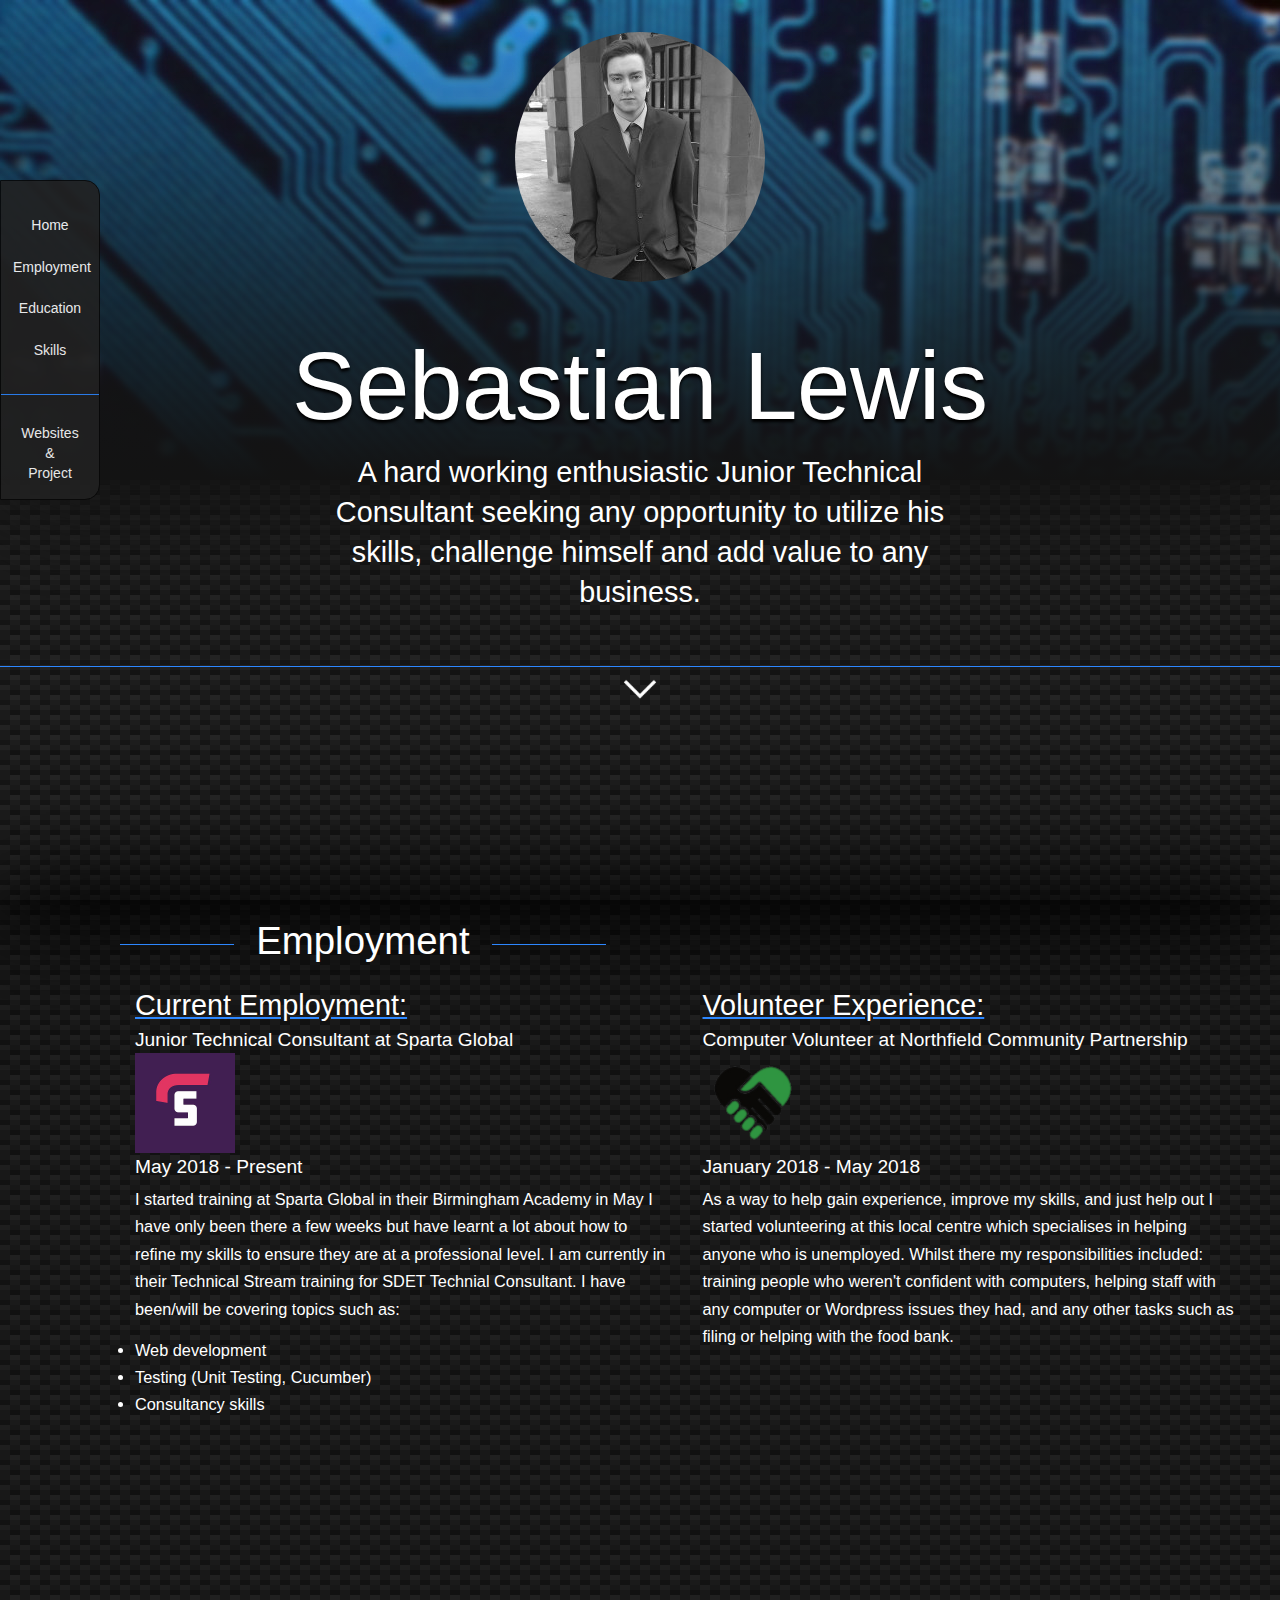
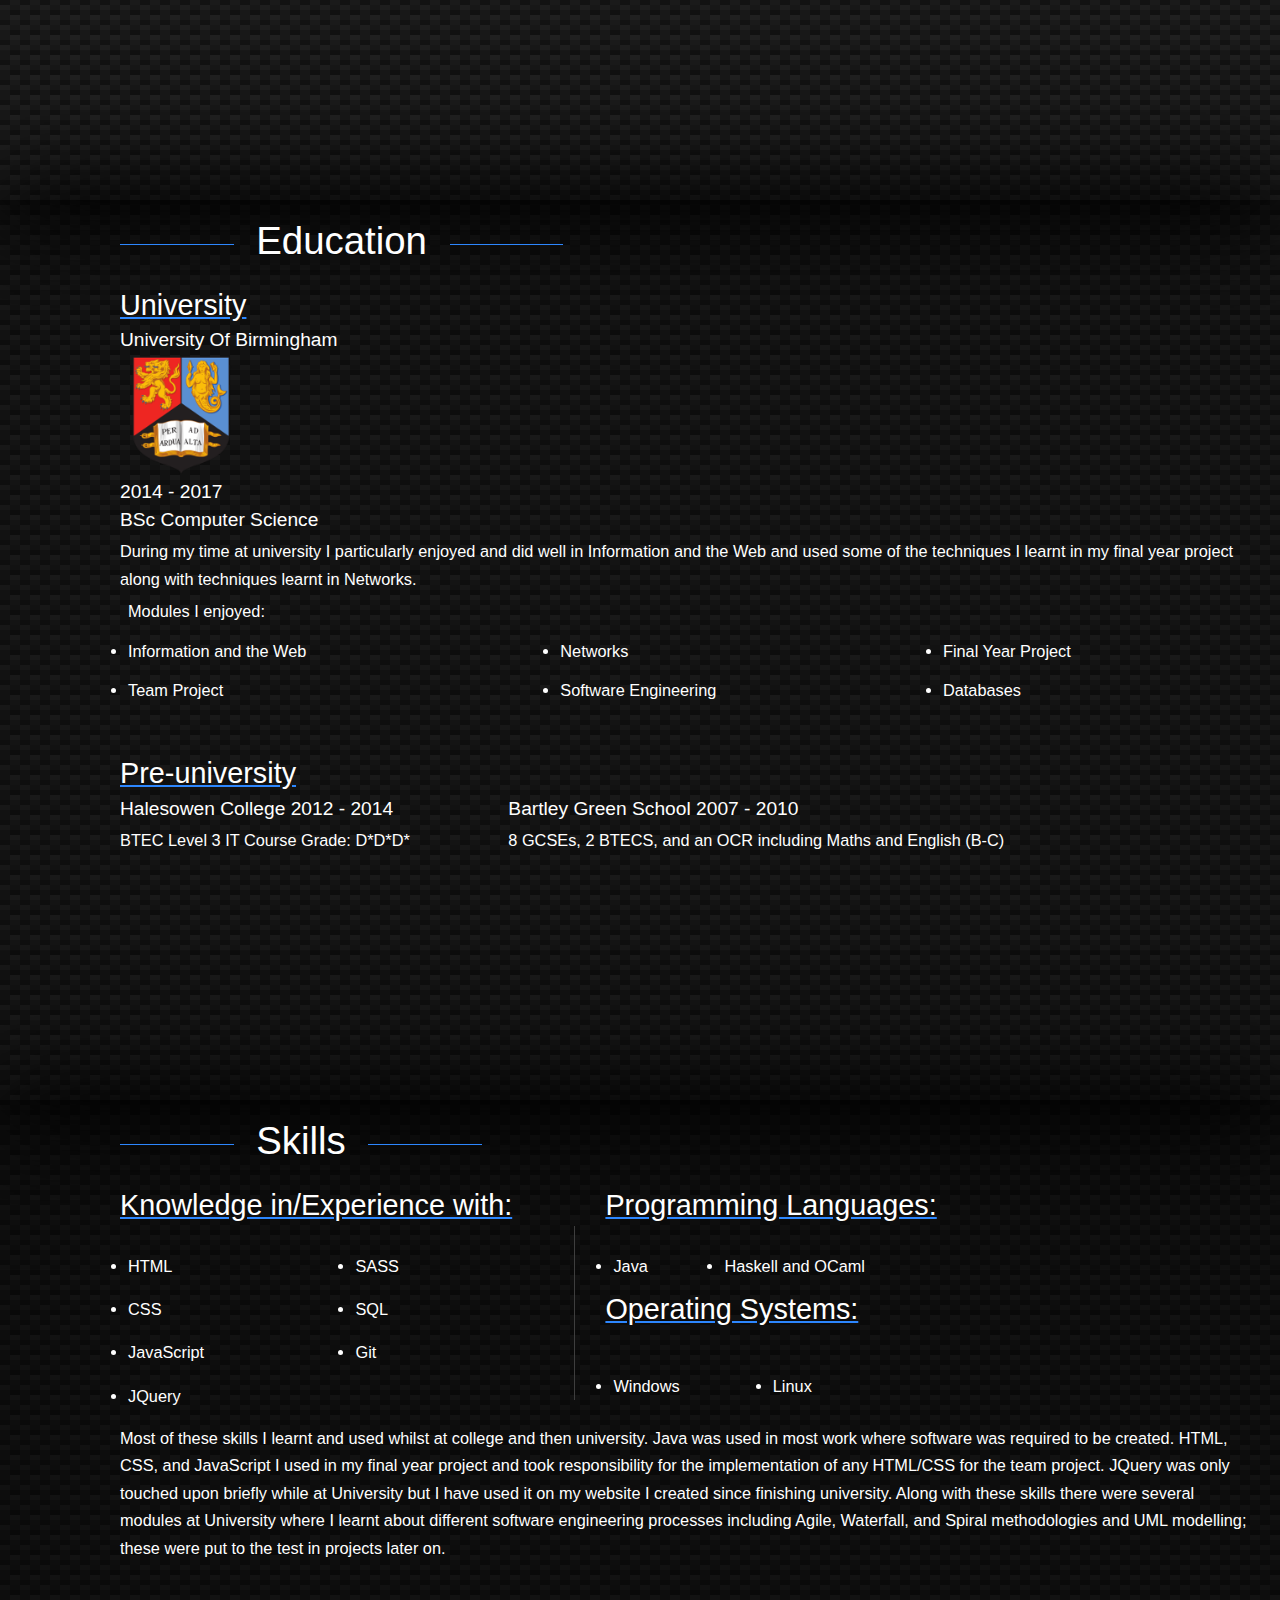
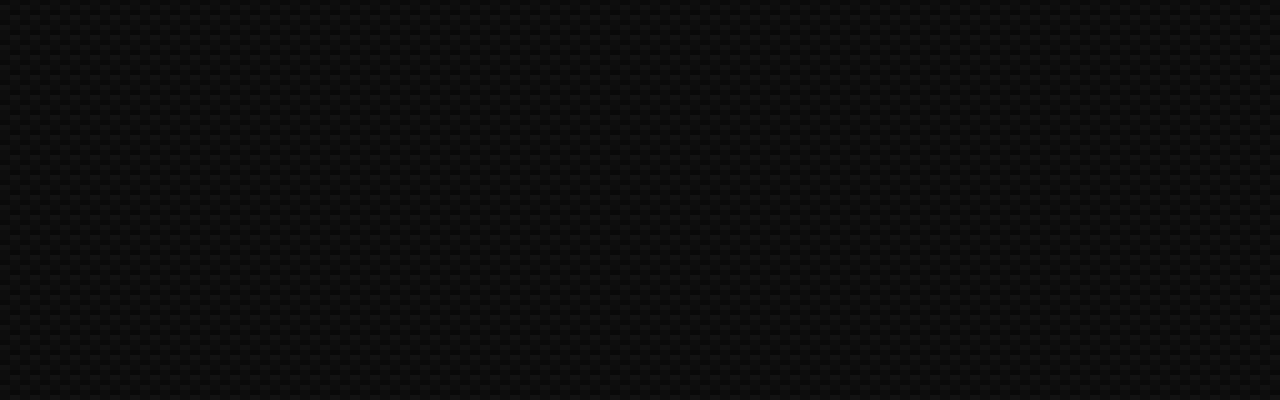
==== commit 433596ed: "added scroll snap" ====
--- a/index.html
+++ b/index.html
@@ -10,10 +10,10 @@
   </head>
   <body>
     <nav id="nav-main" class="navbar navbar-inverse">
-      <a href="#top"><button type="button" class="btn btn-default navbar-btn">Home</button></a>
-      <a href="#Employment"><button type="button" class="btn btn-default navbar-btn">Employment</button></a>
-      <a href="#Education"><button type="button" class="btn btn-default navbar-btn">Education</button></a>
-      <a href="#Skills"><button type="button" class="btn btn-default navbar-btn">Skills</button></a>
+      <button onclick="nextScroll('.o0')" type="button" class="btn btn-default navbar-btn">Home</button>
+      <button onclick="nextScroll('.o1')" type="button" class="btn btn-default navbar-btn">Employment</button>
+      <button onclick="nextScroll('.o2')" type="button" class="btn btn-default navbar-btn">Education</button>
+      <button onclick="nextScroll('.o3')" type="button" class="btn btn-default navbar-btn">Skills</button>
       <hr>
       <a href="webproj.html"><button type="button" class="btn btn-default navbar-btn">Websites<br> & <br> Project</button></a>
     </nav>
@@ -28,23 +28,25 @@
     <nav id="nav-mobile" class="navbar navbar-inverse">
       <span class="glyphicon glyphicon-menu-hamburger" aria-hidden="true"></span>
     </nav>
-    <header id="top" class="main-header">
-      <div id="intro">
-        <img id="me" class="me" src="imgs/me.jpeg" alt="profile image">
-        <h1>Sebastian Lewis</h1>
-        <div class="intro">
-          <p>A hard working enthusiastic Junior Technical Consultant seeking any opportunity to utilize his skills, challenge himself and add value to any business.<br></p>
-        </div>
-        <hr>
-        <a href="#Employment"><img class="arrow" src="imgs/downarrow.png" alt="Down arrow" width="40px"></a>
-      </div>
-    </header>
-    <div class="overlay">
+    <div class="overlay o0">
+      <header id="top" class="main-header">
+        <div id="intro">
+          <img id="me" class="me" src="imgs/me.jpeg" alt="profile image">
+          <h1>Sebastian Lewis</h1>
+          <div class="intro">
+            <p>A hard working enthusiastic Junior Technical Consultant seeking any opportunity to utilize his skills, challenge himself and add value to any business.<br></p>
+          </div>
+          <hr>
+          <a><img onclick="nextScroll()" class="arrow" src="imgs/downarrow.png" alt="Down arrow" width="40px"></a>
+        </div>
+      </header>
+    </div>
+    <div class="overlay o1">
       <div id="Employment" class="container">
         <h2><hr>Employment<hr></h2>
         <div class="col-sm-6">
           <u>Current Employment:</u><br>
-            Junior Technical Consultant at Sparta Global<br> <img src="imgs/sp.png" width="100px";><br>
+            Junior Technical Consultant at Sparta Global<br> <a href="https://www.spartaglobal.com/" target="_blank"><img src="imgs/sp.png" width="100px";></a><br>
             May 2018 - Present<br>
             <sub>
               I started training at Sparta Global in their Birmingham Academy in May I have only been there a few weeks but have learnt a lot about how to refine my skills to ensure they are at a professional level. I am currently in their Technical Stream training for SDET Technial Consultant. I have been/will be covering topics such as:
@@ -57,7 +59,7 @@
         </div>
         <div class="col-sm-6">
           <u>Volunteer Experience:</u><br>
-            Computer Volunteer​ at Northfield Community Partnership<br> <img src="imgs/ncp.png" width="100px";><br>
+            Computer Volunteer​ at Northfield Community Partnership<br> <a href="https://www.northfieldcommunity.org/" target="_blank"><img src="imgs/ncp.png" width="100px";></a><br>
             January 2018 - May 2018<br>
             <sub>
               As a way to help gain experience, improve my skills, and just help out I started volunteering at this local centre which specialises in helping anyone who is unemployed. Whilst there my responsibilities included:
@@ -66,13 +68,13 @@
         </div>
       </div>
     </div>
-    <div class="overlay2">
+    <div class="overlay o2">
       <div id="Education" class="container">
         <h2><hr>Education<hr></h2>
         <div class="row">
           <div class="col-sm-12">
             <u>University</u><br>
-              University Of Birmingham<br> <img src="imgs/uob.png" width="125px";><br>
+              University Of Birmingham<br> <a href="https://www.birmingham.ac.uk/index.aspx" target="_blank"><img src="imgs/uob.png" width="125px";></a><br>
               2014 - 2017<br>
               BSc Computer Science<br>
               <sub>
@@ -114,9 +116,9 @@
               </sub>
           </div>
         </div>
-    </div>
-    </div>
-    <div class="overlay3">
+      </div>
+    </div>
+    <div class="overlay o3">
       <div id="Skills" class="container">
         <h2><hr>Skills<hr></h2>
         <div class="row">
@@ -171,7 +173,8 @@
     </div>
     <footer id="footer">
     </footer>
-    <script src="js/jquery-3.2.1.min.js"></script>
+    <script src="js/jquery-3.3.1.js"></script>
+    <script src="js/jquery.scrollify.js"></script>
 	  <script>
       $(function() {
         //Fadein and bounce picture
@@ -197,5 +200,6 @@
         }
       })
     </script>
+    <script src="js/main.js"></script>
   </body>
 </html>
--- a/css/Format.css
+++ b/css/Format.css
@@ -3,7 +3,6 @@
   box-sizing: border-box;
 }
 body {
-  opacity: 0;
   background:
     linear-gradient(27deg, #151515 5px, transparent 5px) 0 5px,
     linear-gradient(207deg, #151515 5px, transparent 5px) 10px 0px,
@@ -11,14 +10,15 @@
     linear-gradient(207deg, #222 5px, transparent 5px) 10px 5px,
     linear-gradient(90deg, #1b1b1b 10px, transparent 10px),
     linear-gradient(#1d1d1d 25%, #1a1a1a 25%, #1a1a1a 50%, transparent 50%, transparent 75%, #242424 75%, #242424);
-    background-color: #131313;
-    background-size: 20px 20px;
+  background-color: #131313;
+  background-size: 20px 20px;
   /* background-color: #131313; */
   font-family: Calibri, Candara, Segoe, "Segoe UI", Optima, Arial, sans-serif;
   margin: 0;
   font-size: 1.5em;
   color: white;
   overflow-x: hidden;
+  scroll-snap-type: mandatory;
 }
 header{
   background: linear-gradient(0deg, #131313, transparent),
@@ -61,18 +61,20 @@
 }
 
 /*Section Overlays*/
-.overlay, .overlay2, .overlay3{
-    height: 100vh;
+.overlay{
+    height: 100%;
     box-shadow: 0px 10px 100px 10px black;
 }
-.overlay{
-  margin-top: 320px;
+.o0{
+  padding-bottom: 30vh;
+}
+.o1{
   background-color: rgba(0, 0, 0, 0.1);
 }
-.overlay2{
+.o2{
   background-color: rgba(0, 0, 0, 0.3);
 }
-.overlay3{
+.o3{
   background-color: rgba(0, 0, 0, 0.5);
 }
 
@@ -116,10 +118,10 @@
   display: block;
   padding: 2% 0%;
   text-align: center;
+  opacity: .9;
   position: fixed;
+  z-index: 3;
   top: 20%;
-  opacity: .9;
-  z-index: 3;
   width: 100px;
   height: 320px;
   border-radius: 0px 15px 15px 0px;
@@ -261,9 +263,6 @@
   .webcont img{
     width: 250px;
   }
-  .overlay, .overlay2, .overlay3{
-    height: 140vh;
-  }
 }
 @media only screen and (max-width: 648px){
   .projcont img{
@@ -275,16 +274,6 @@
       height:
     }
 }
-@media only screen and (max-width: 490px){
-  .overlay{
-    height: 160vh;
-  }
-}
-@media only screen and (max-width: 416px){
-  .overlay{
-    height: 190vh;
-  }
-}
 /*Scrollbar*/
 /* width */
 ::-webkit-scrollbar {
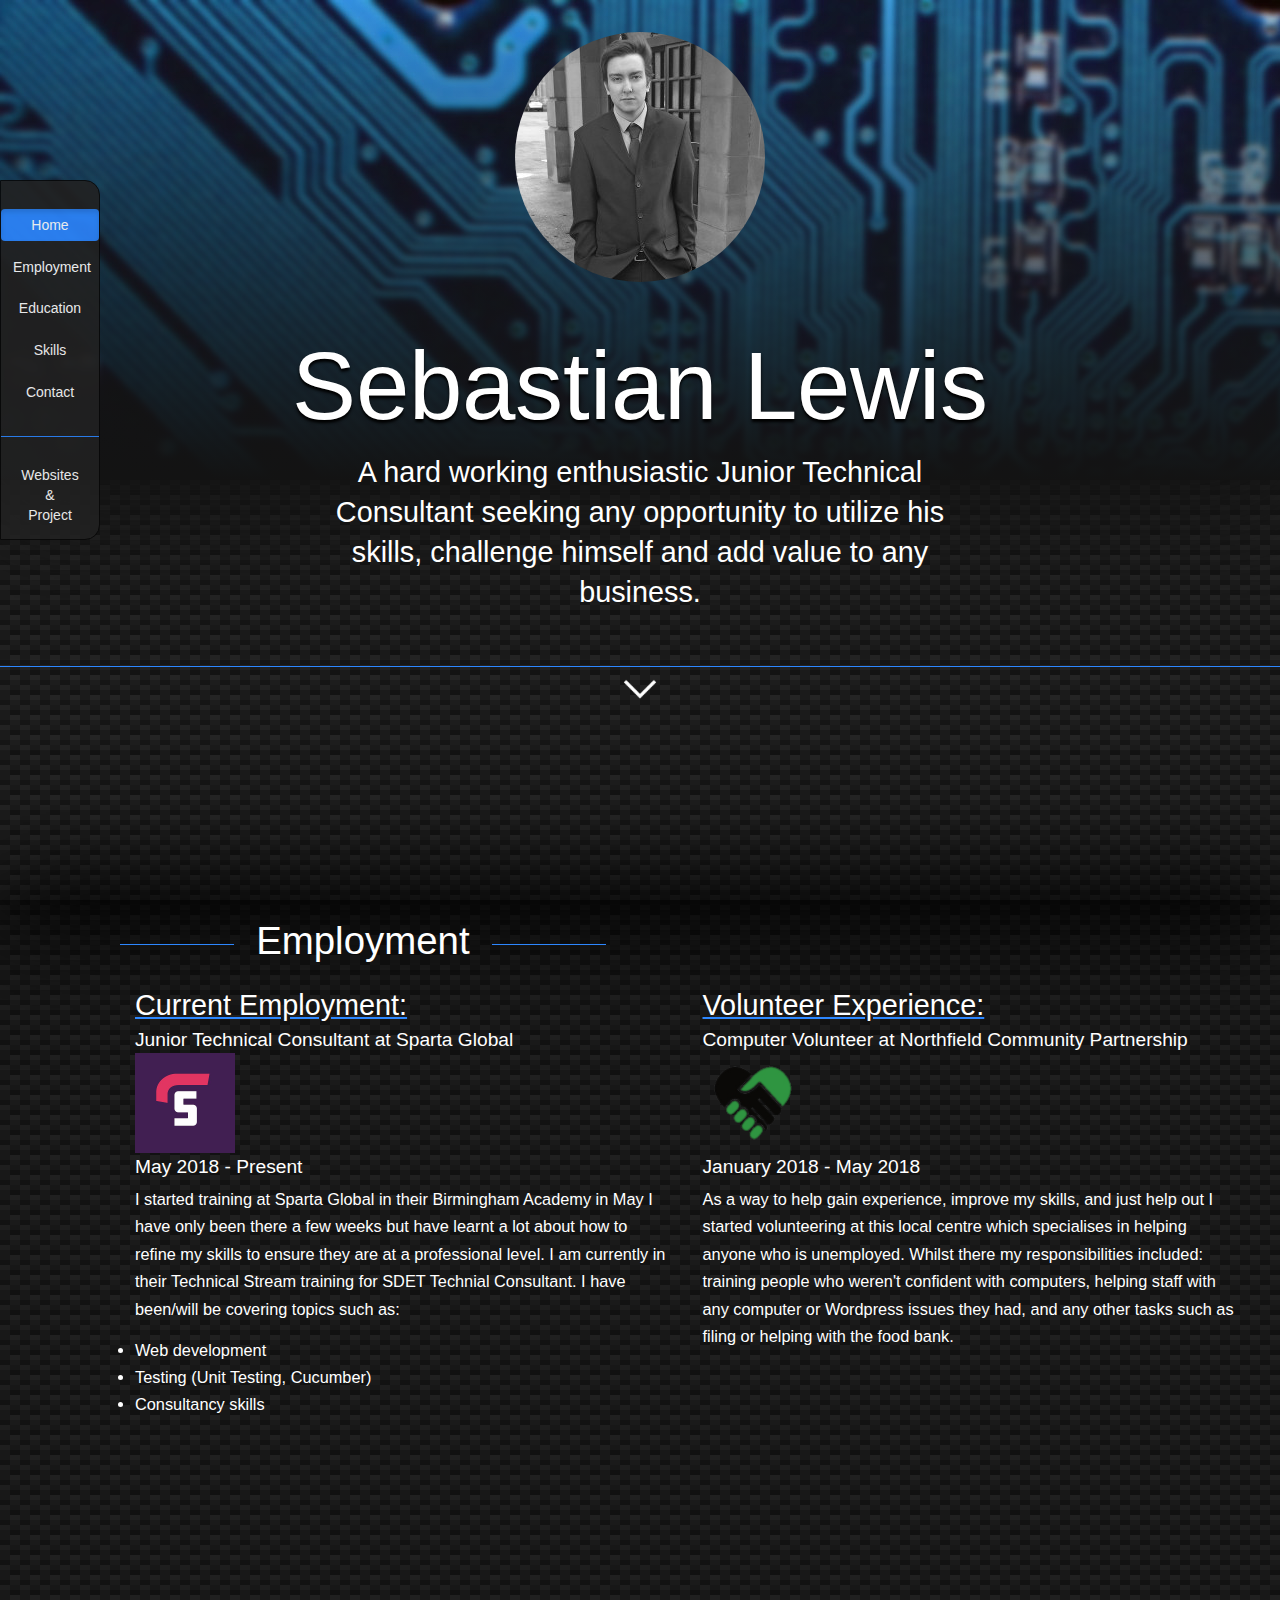
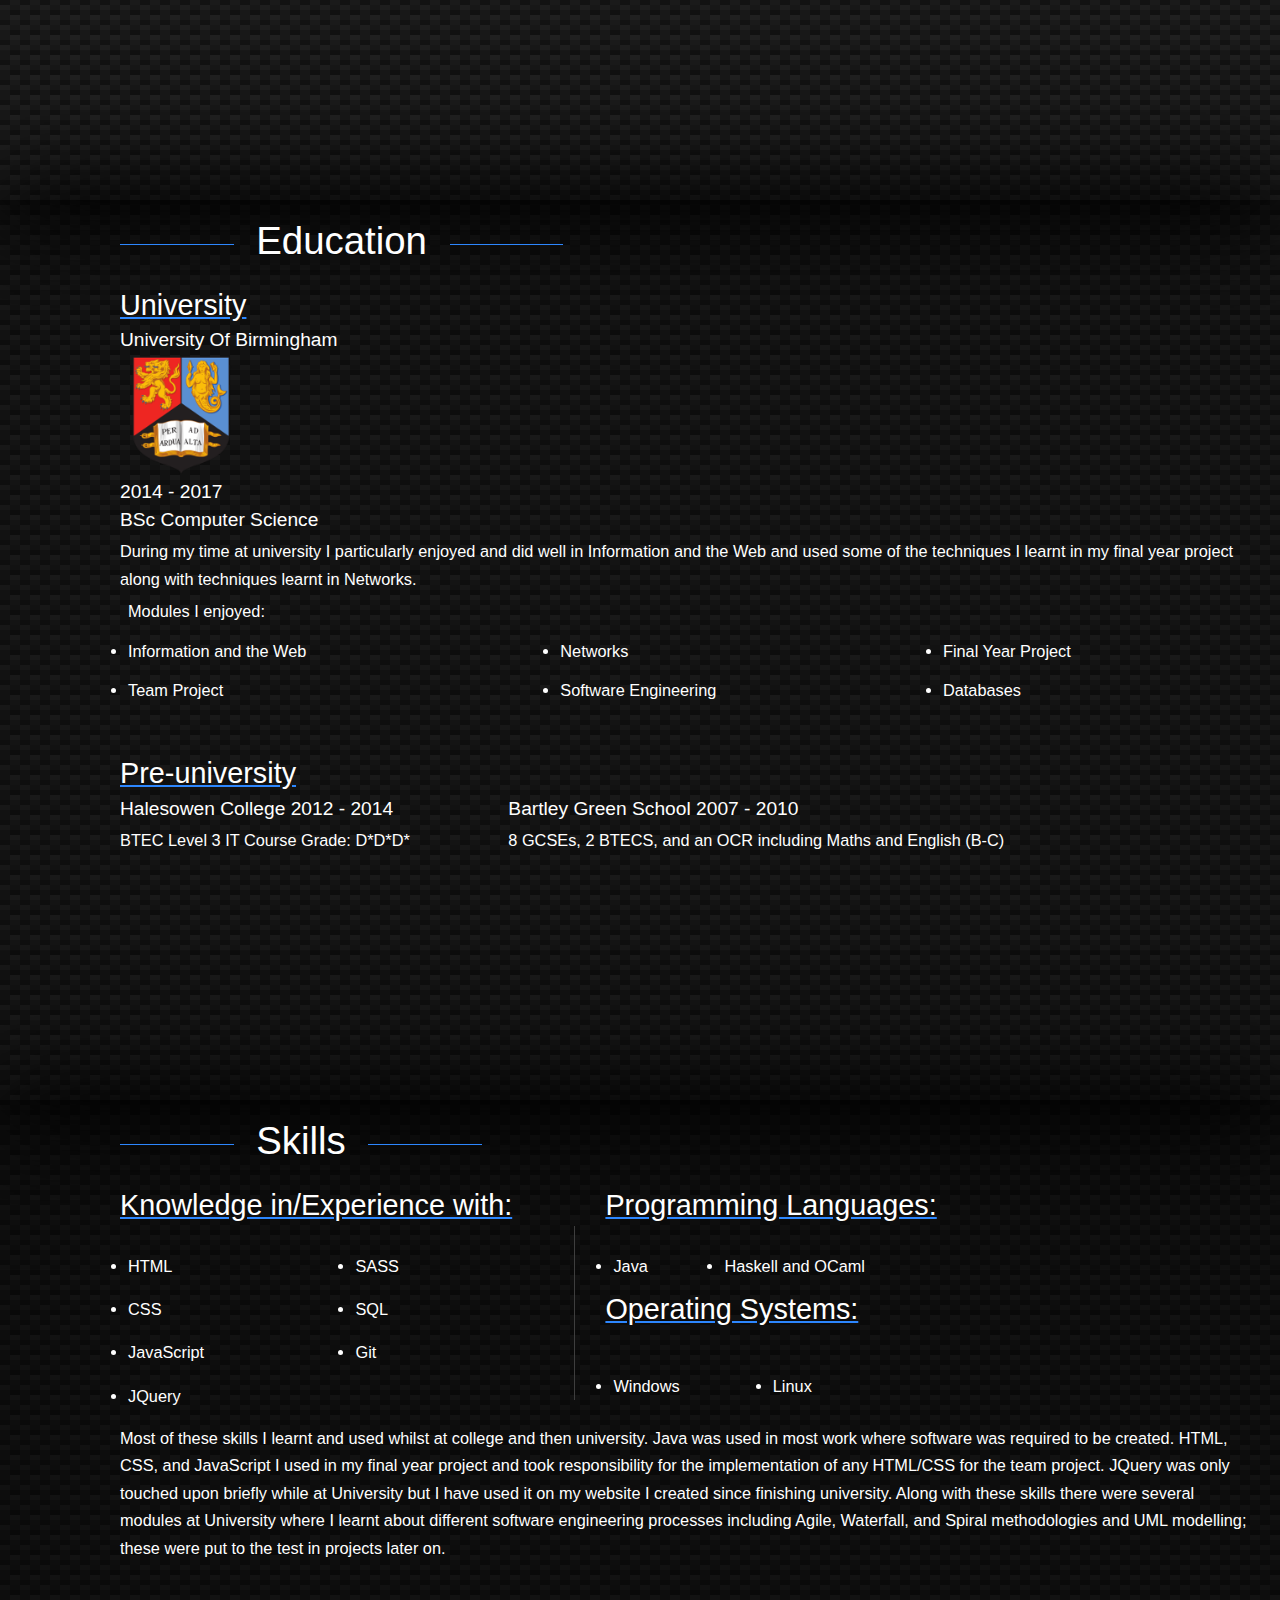
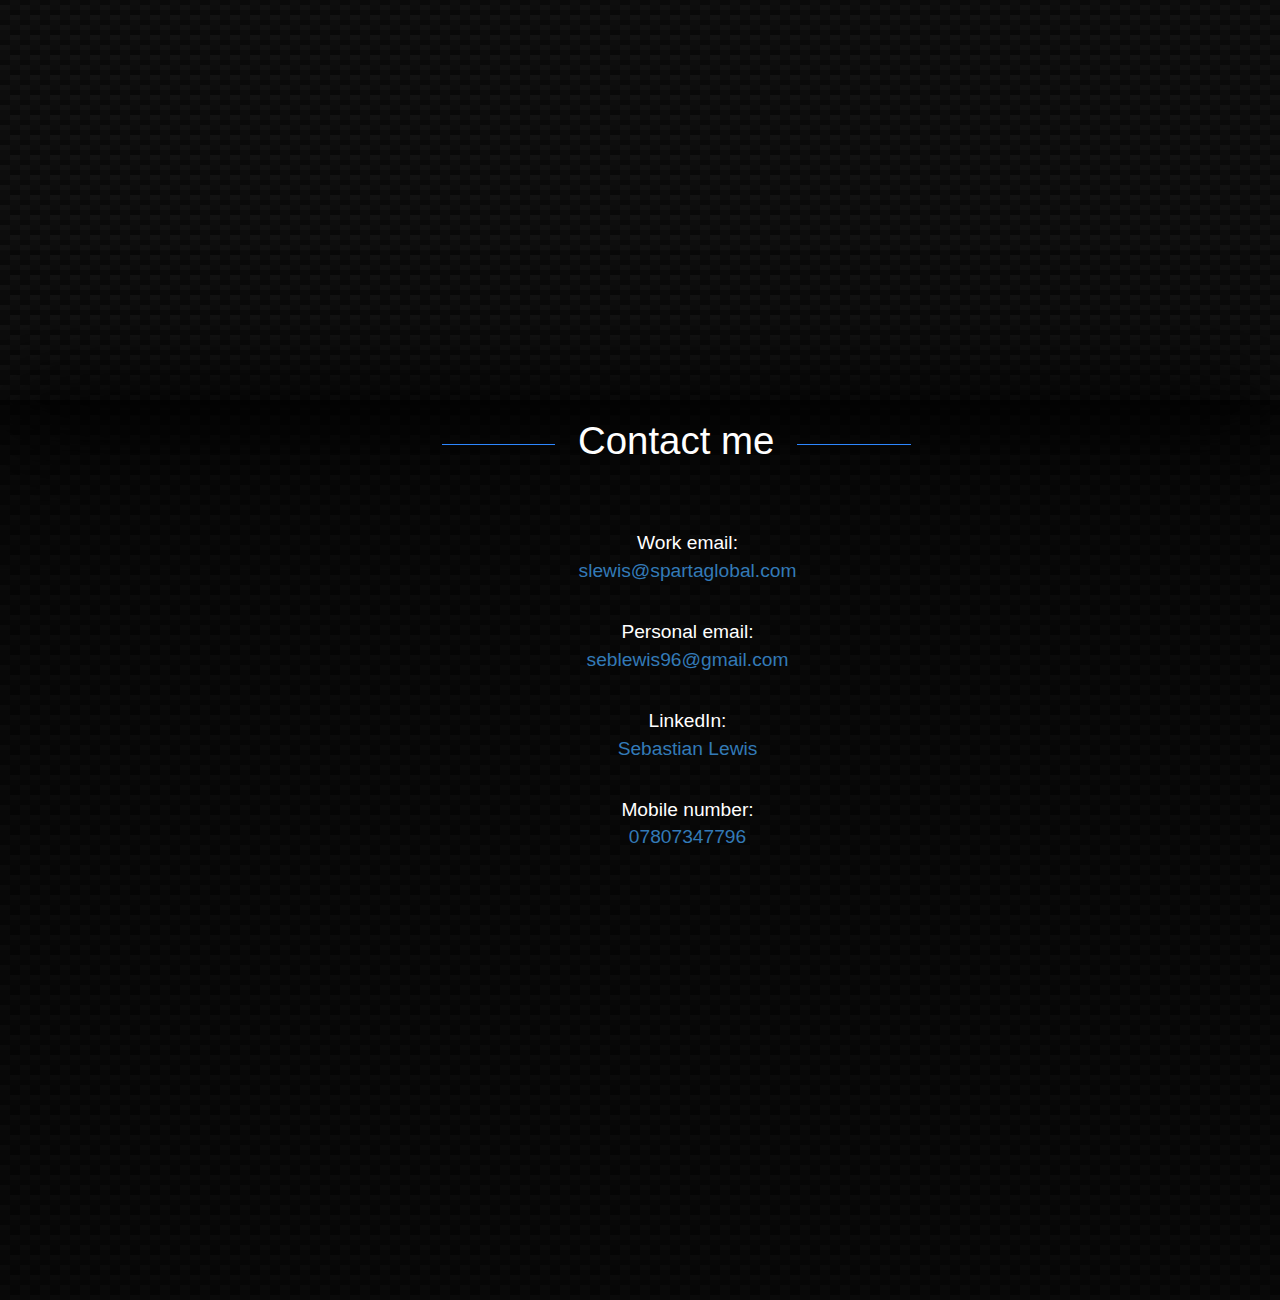
==== commit a404dd49: "Added contact section and button highlights" ====
--- a/index.html
+++ b/index.html
@@ -10,10 +10,11 @@
   </head>
   <body>
     <nav id="nav-main" class="navbar navbar-inverse">
-      <button onclick="nextScroll('.o0')" type="button" class="btn btn-default navbar-btn">Home</button>
-      <button onclick="nextScroll('.o1')" type="button" class="btn btn-default navbar-btn">Employment</button>
-      <button onclick="nextScroll('.o2')" type="button" class="btn btn-default navbar-btn">Education</button>
-      <button onclick="nextScroll('.o3')" type="button" class="btn btn-default navbar-btn">Skills</button>
+      <a href="#top"><button id="btnHome" type="button" class="btn btn-default navbar-btn active">Home</button></a>
+      <a href="#Employment"><button id="btnEmployment" type="button" class="btn btn-default navbar-btn">Employment</button></a>
+      <a href="#Education"><button id="btnEducation" type="button" class="btn btn-default navbar-btn">Education</button></a>
+      <a href="#Skills"><button id="btnSkills" type="button" class="btn btn-default navbar-btn">Skills</button></a>
+      <a href="#Contact"><button id="btnContact" type="button" class="btn btn-default navbar-btn">Contact</button></a>
       <hr>
       <a href="webproj.html"><button type="button" class="btn btn-default navbar-btn">Websites<br> & <br> Project</button></a>
     </nav>
@@ -22,6 +23,7 @@
       <a href="#Employment"><button type="button" class="btn btn-default navbar-btn">Employment</button></a>
       <a href="#Education"><button type="button" class="btn btn-default navbar-btn">Education</button></a>
       <a href="#Skills"><button type="button" class="btn btn-default navbar-btn">Skills</button></a>
+      <a href="#Contact"><button type="button" class="btn btn-default navbar-btn">Contact</button></a>
       <hr>
       <a href="webproj.html"><button type="button" class="btn btn-default navbar-btn">Websites<br> & <br> Project</button></a>
     </nav>
@@ -31,13 +33,13 @@
     <div class="overlay o0">
       <header id="top" class="main-header">
         <div id="intro">
-          <img id="me" class="me" src="imgs/me.jpeg" alt="profile image">
+          <a href="https://www.linkedin.com/in/sebastian-lewis-231a48b2/" target="_blank"><img id="me" class="me" src="imgs/me.jpeg" alt="profile image"></a>
           <h1>Sebastian Lewis</h1>
           <div class="intro">
             <p>A hard working enthusiastic Junior Technical Consultant seeking any opportunity to utilize his skills, challenge himself and add value to any business.<br></p>
           </div>
           <hr>
-          <a><img onclick="nextScroll()" class="arrow" src="imgs/downarrow.png" alt="Down arrow" width="40px"></a>
+          <a href="#Employment"><img class="arrow" src="imgs/downarrow.png" alt="Down arrow" width="40px"></a>
         </div>
       </header>
     </div>
@@ -171,7 +173,26 @@
         </div>
       </div>
     </div>
-    <footer id="footer">
+    <footer id="footer" class="overlay o4">
+      <div id="Contact" class="container">
+        <h2><hr>Contact me<hr></h2><br>
+        <div>
+          Work email:<br>
+          <a href="mailto:slewis@spartaglobal.com">slewis@spartaglobal.com</a>
+        </div>
+        <div>
+          Personal email:<br>
+          <a href="mailto:seblewis96@gmail.com">seblewis96@gmail.com</a>
+        </div>
+        <div>
+          LinkedIn:<br>
+          <a href="https://www.linkedin.com/in/sebastian-lewis-231a48b2/" target="_blank">Sebastian Lewis</a>
+        </div>
+        <div>
+          Mobile number:<br>
+          <a href="tel:07807347796">07807347796</a>
+        </div>
+      </div>
     </footer>
     <script src="js/jquery-3.3.1.js"></script>
     <script src="js/jquery.scrollify.js"></script>
--- a/css/Format.css
+++ b/css/Format.css
@@ -59,7 +59,13 @@
 sub{
   font-size: 85%;
 }
-
+img{
+  -webkit-transition: all .5s; /* Safari */
+  transition: all .5s;
+}
+img:hover{
+  transform: scale(1.05);
+}
 /*Section Overlays*/
 .overlay{
     height: 100%;
@@ -76,6 +82,9 @@
 }
 .o3{
   background-color: rgba(0, 0, 0, 0.5);
+}
+.o4{
+  background-color: rgba(0, 0, 0, 0.7);
 }
 
 /*Bootstrap container and navbar*/
@@ -123,7 +132,7 @@
   z-index: 3;
   top: 20%;
   width: 100px;
-  height: 320px;
+  height: 360px;
   border-radius: 0px 15px 15px 0px;
   -webkit-transition: width 1s;
   transition: width 1s;
@@ -140,8 +149,8 @@
   display: none;
   opacity: .7;
   top: 0%;
-  height: 345px;
-  padding-top: 45px;
+  height: 365px;
+  padding-top: 40px;
   border-radius: 0px 0px 15px 0px;
 }
 #nav-main3{
@@ -166,7 +175,11 @@
   color: white;
   background-color: #2d87ff;
 }
-
+#nav-main .active{
+  outline: none;
+  color: white;
+  background-color: #2d87ff;
+}
 /*Intro*/
 .main-headerP{
   height: 200px;
@@ -202,7 +215,12 @@
   margin: 0;
   flex-wrap: nowrap;
 }
-
+#Contact{
+  text-align: center;
+}
+#Contact div{
+  padding: 1.5% 0%;
+}
 
 /*Bootstrap Table Fix*/
 .table > thead > tr > th, .table > tbody > tr > td, .table > tbody + tbody{
@@ -260,6 +278,18 @@
   #nav-mobile{
     display: block;
   }
+  .container img{
+    display: none;
+  }
+  .container{
+    font-size: 16px;
+  }
+  .container u{
+    font-size: 17px;
+  }
+  .container sub{
+    font-size: 75%;
+  }
   .webcont img{
     width: 250px;
   }
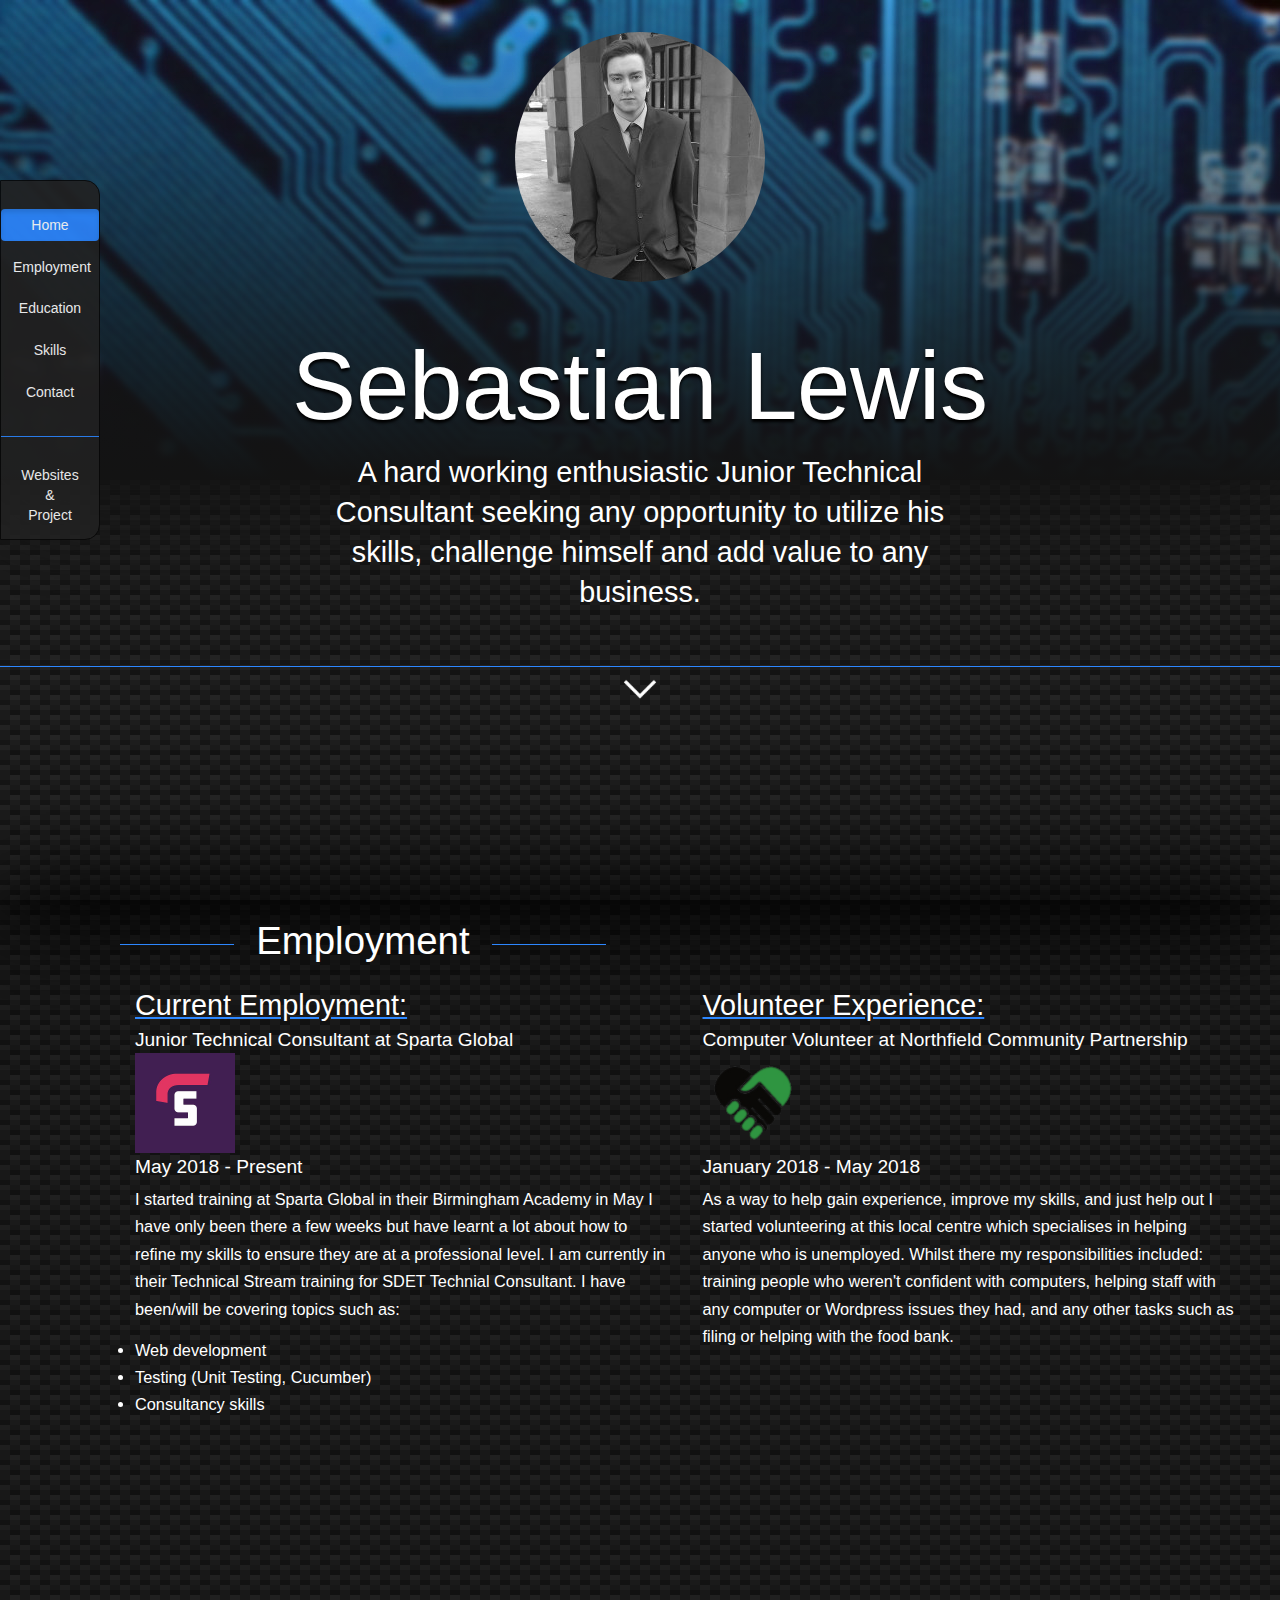
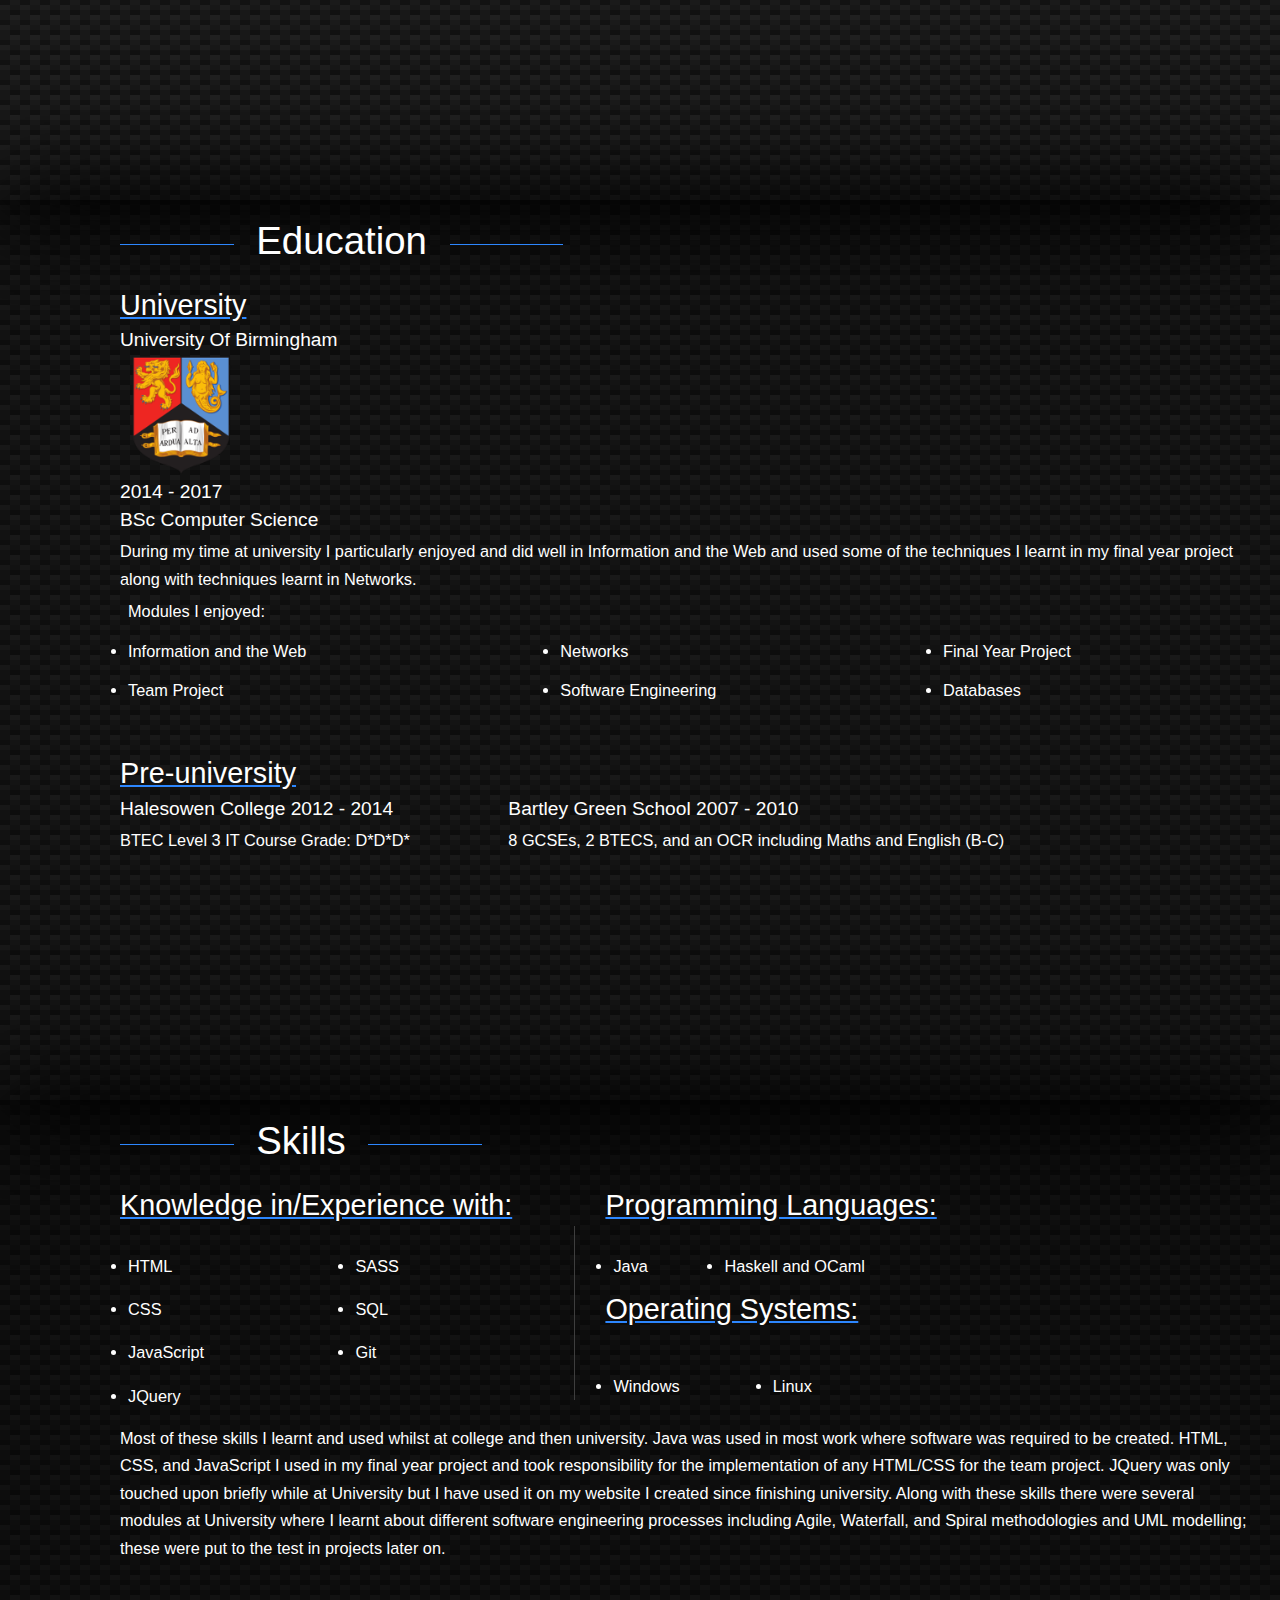
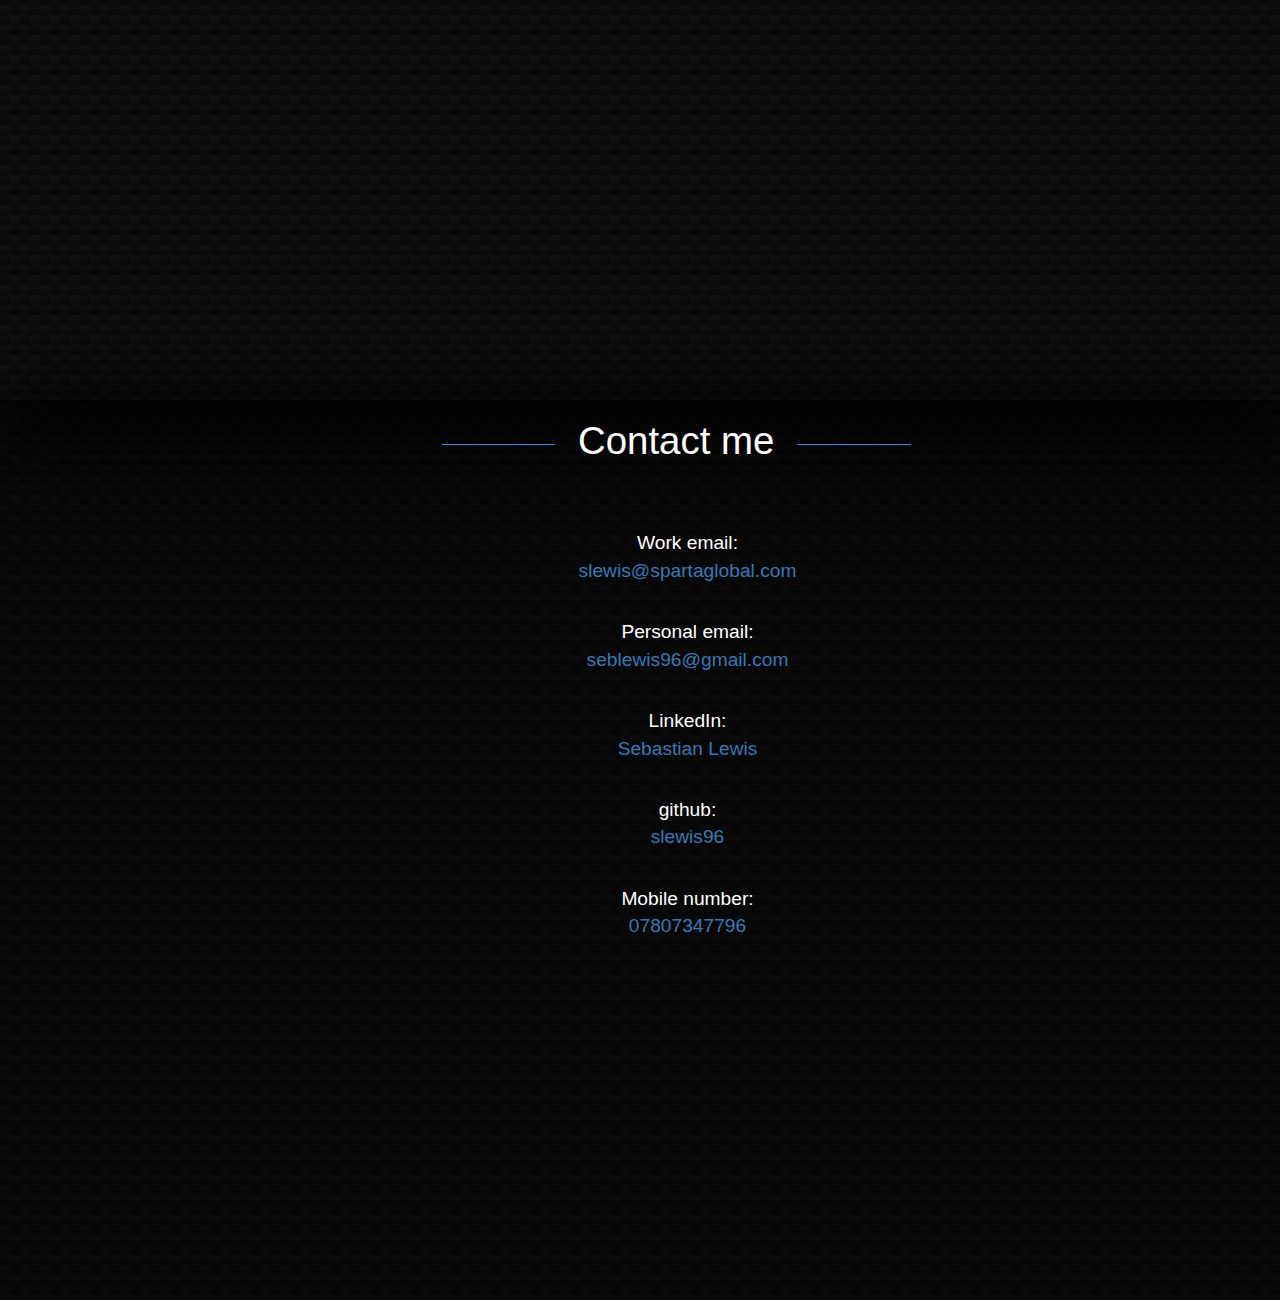
==== commit 6f587798: "added git link" ====
--- a/index.html
+++ b/index.html
@@ -189,6 +189,10 @@
           <a href="https://www.linkedin.com/in/sebastian-lewis-231a48b2/" target="_blank">Sebastian Lewis</a>
         </div>
         <div>
+          github:<br>
+          <a href="https://github.com/slewis96">slewis96</a>
+        </div>
+        <div>
           Mobile number:<br>
           <a href="tel:07807347796">07807347796</a>
         </div>
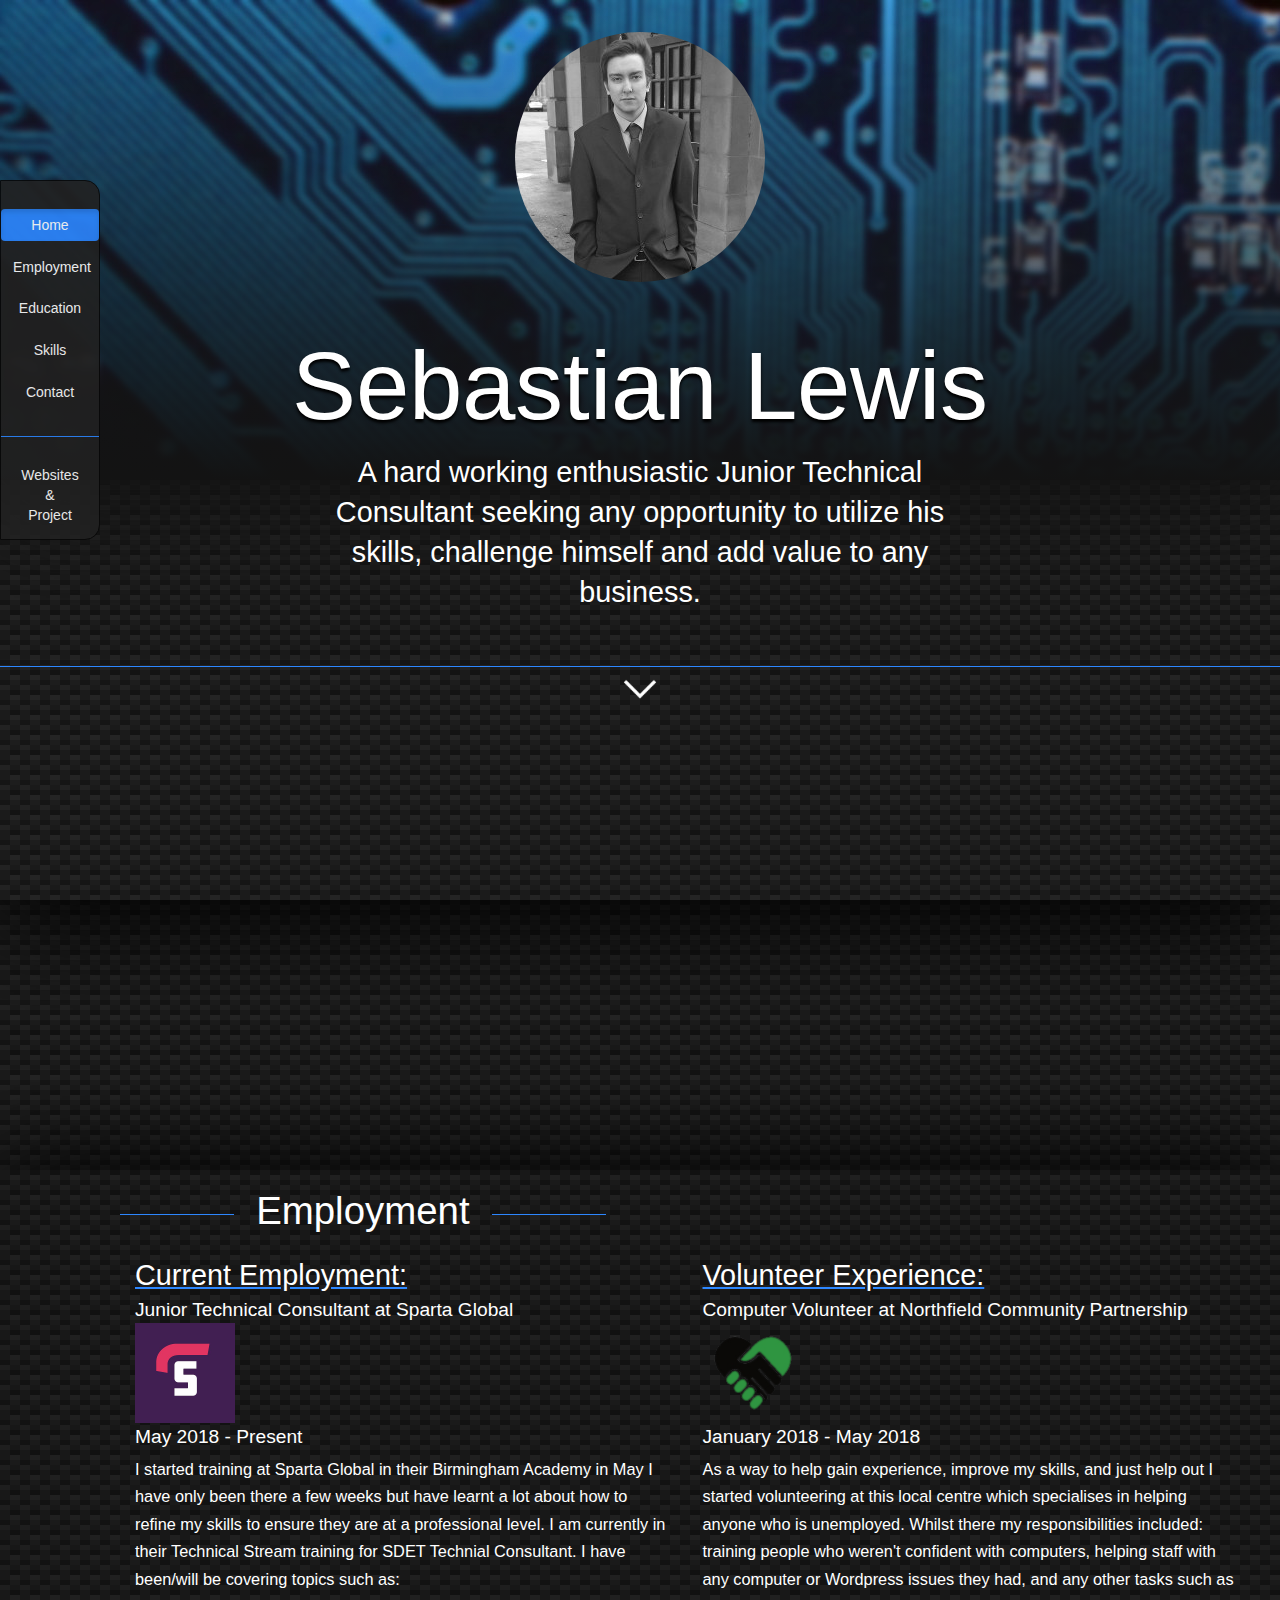
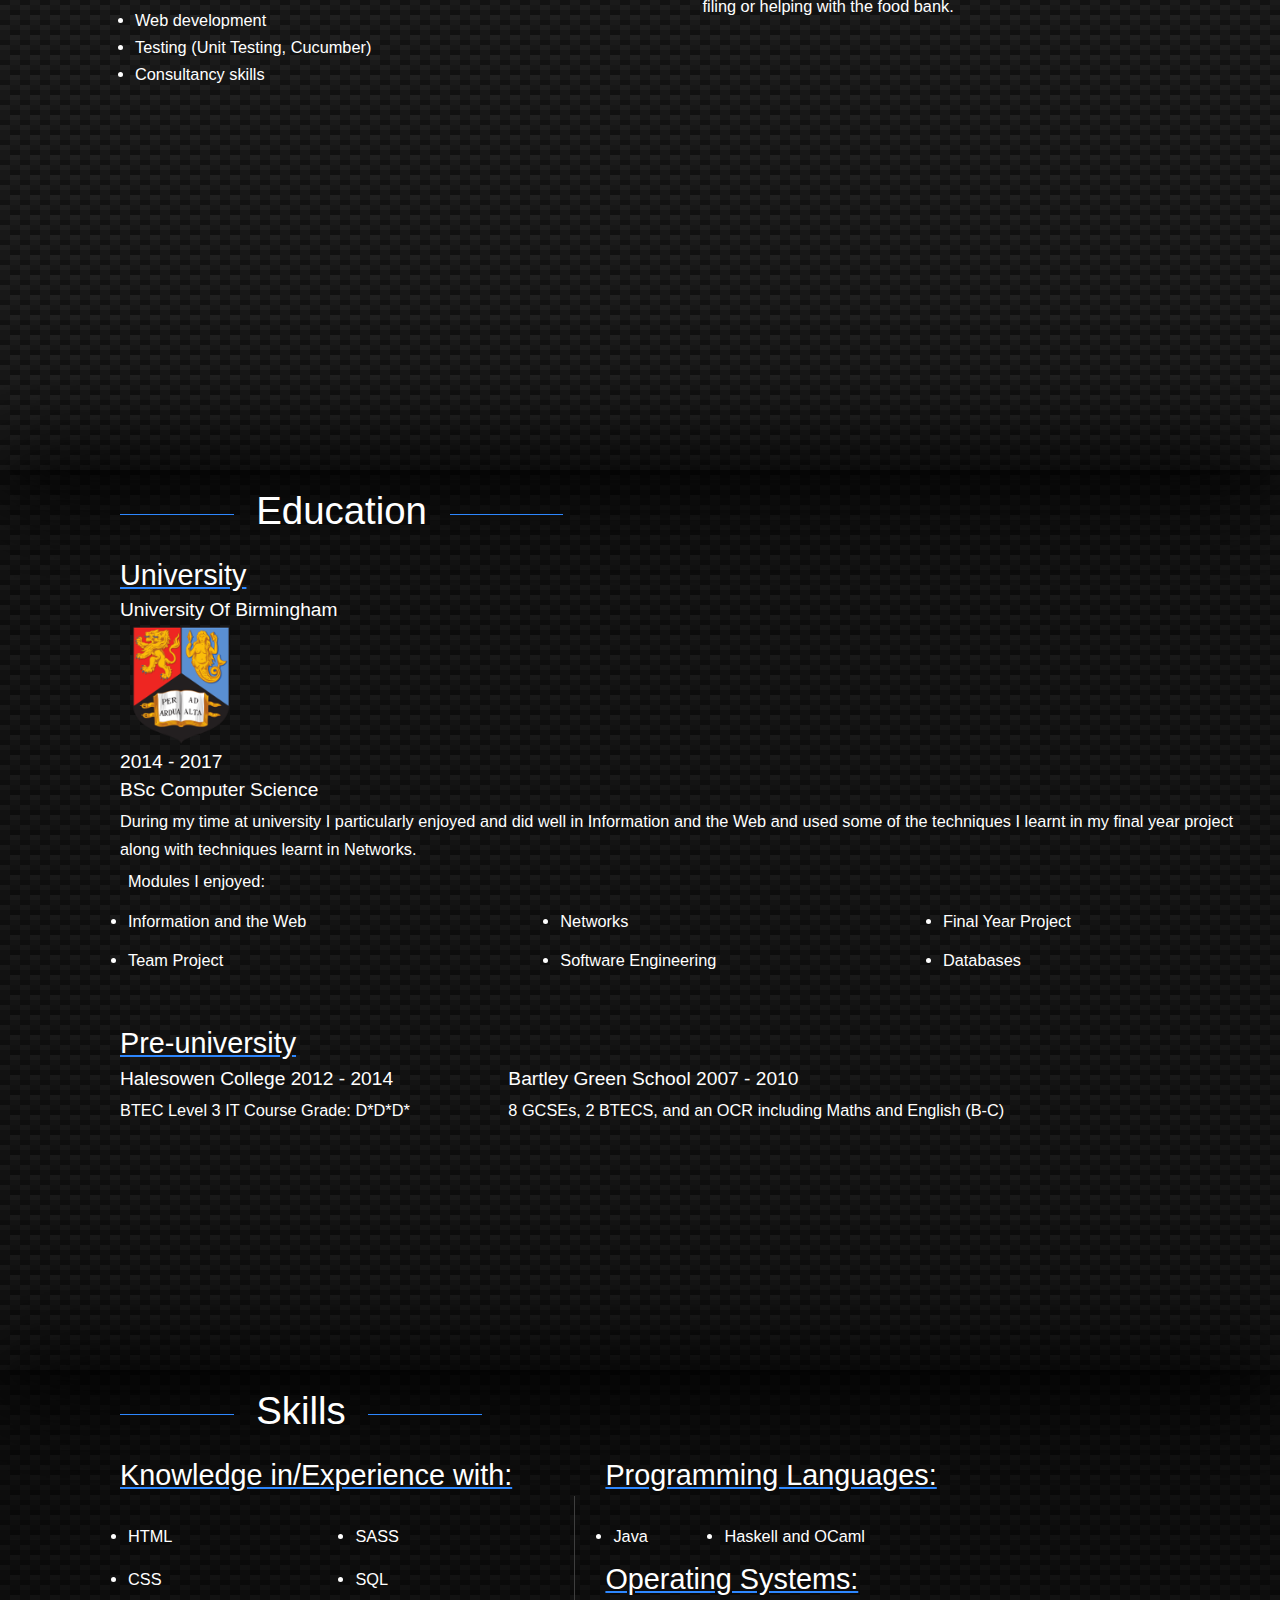
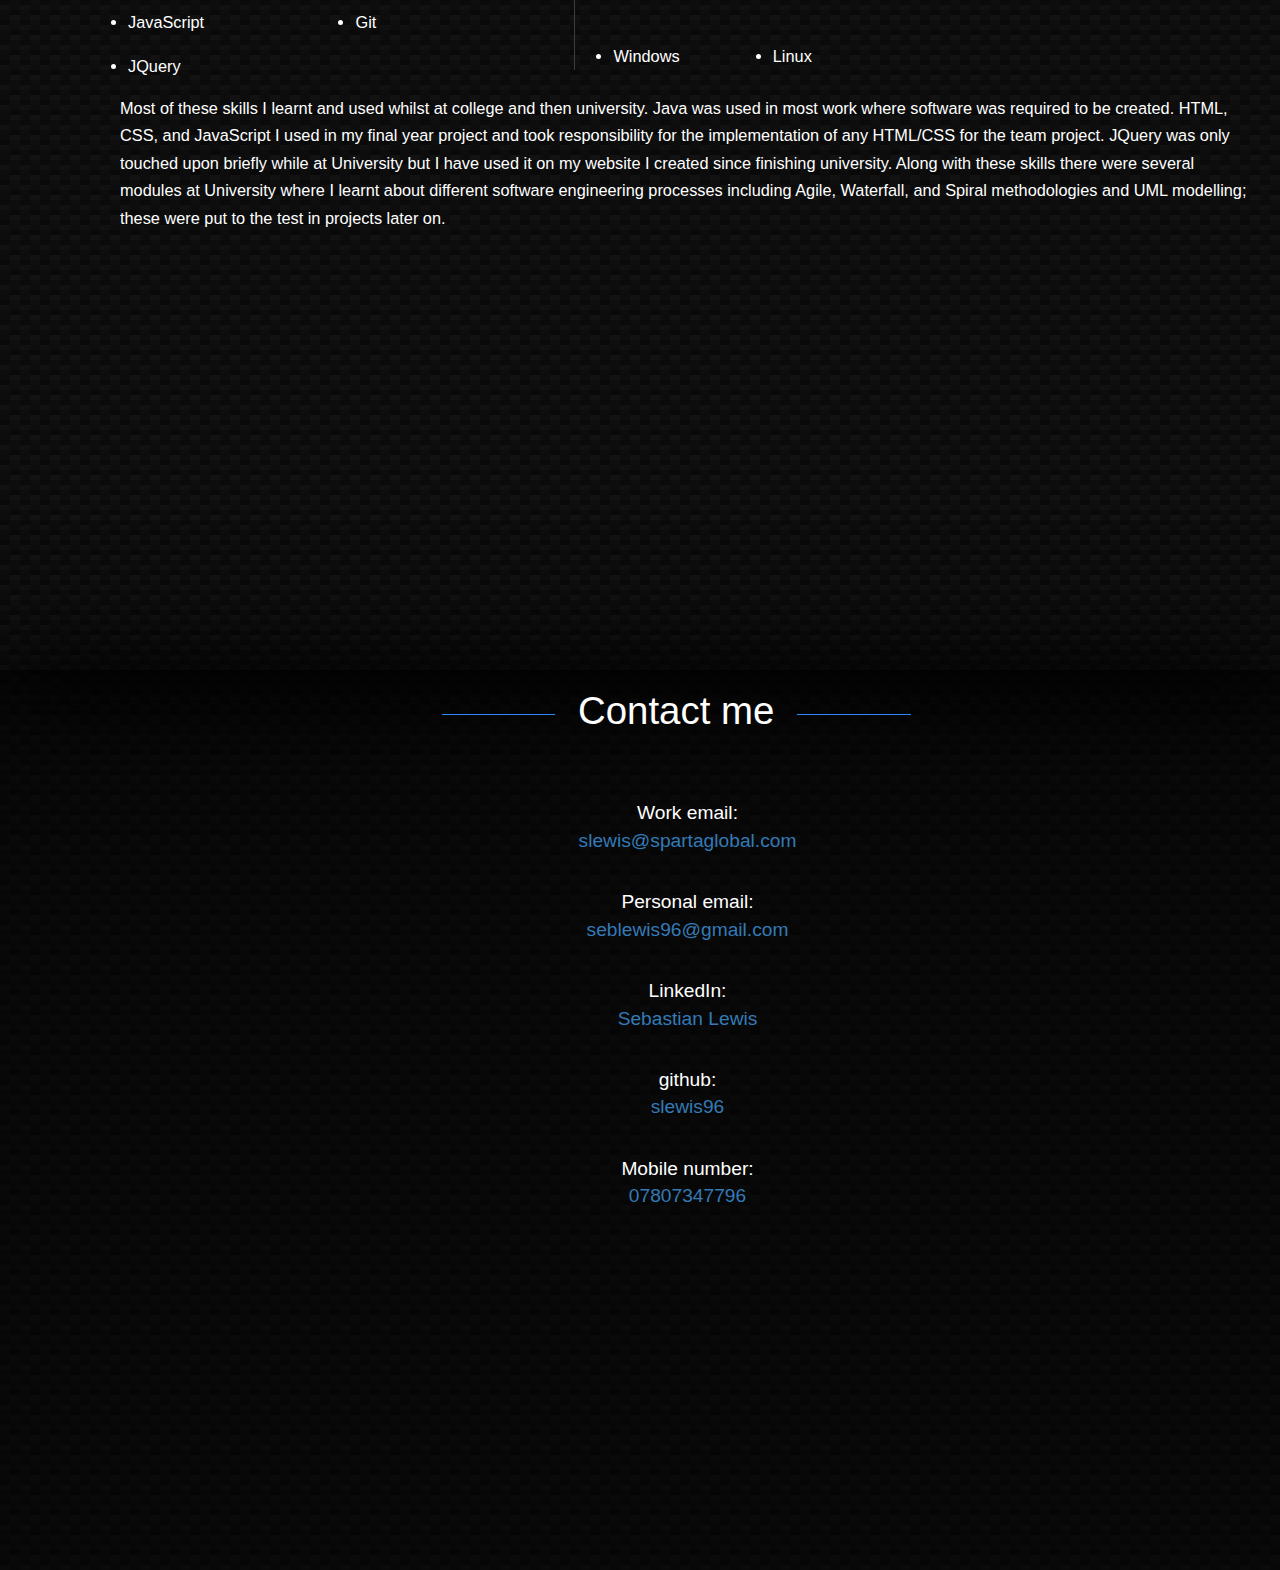
==== commit 570af484: "added breakline and tried to fix for smaller mobile" ====
--- a/index.html
+++ b/index.html
@@ -66,6 +66,7 @@
             <sub>
               As a way to help gain experience, improve my skills, and just help out I started volunteering at this local centre which specialises in helping anyone who is unemployed. Whilst there my responsibilities included:
               training people who weren't confident with computers, helping staff with any computer or Wordpress issues they had, and any other tasks such as filing or helping with the food bank.</li>
+            <br><br>
             </sub>
         </div>
       </div>
@@ -115,6 +116,7 @@
               2007 - 2010<br>
               <sub>
                 8 GCSEs, 2 BTECS, and an OCR including Maths and English (B-C)
+              <br><br>
               </sub>
           </div>
         </div>
@@ -169,7 +171,10 @@
           </div>
         </div>
         <div>
-          <sub>Most of these skills I learnt and used whilst at college and then university. Java was used in most work where software was required to be created. HTML, CSS, and JavaScript I used in my final year project and took responsibility for the implementation of any HTML/CSS for the team project. JQuery was only touched upon briefly while at University but I have used it on my website I created since finishing university. Along with these skills there were several modules at University where I learnt about different software engineering processes including Agile, Waterfall, and Spiral methodologies and UML modelling; these were put to the test in projects later on.</sub>
+          <sub>
+            Most of these skills I learnt and used whilst at college and then university. Java was used in most work where software was required to be created. HTML, CSS, and JavaScript I used in my final year project and took responsibility for the implementation of any HTML/CSS for the team project. JQuery was only touched upon briefly while at University but I have used it on my website I created since finishing university. Along with these skills there were several modules at University where I learnt about different software engineering processes including Agile, Waterfall, and Spiral methodologies and UML modelling; these were put to the test in projects later on.
+          <br><br>
+          </sub>
         </div>
       </div>
     </div>
--- a/css/Format.css
+++ b/css/Format.css
@@ -72,7 +72,7 @@
     box-shadow: 0px 10px 100px 10px black;
 }
 .o0{
-  padding-bottom: 30vh;
+  margin-bottom: 30vh;
 }
 .o1{
   background-color: rgba(0, 0, 0, 0.1);
@@ -300,9 +300,42 @@
   }
 }
 @media only screen and (max-width: 504px){
-    .intro p{
-      height:
-    }
+  .intro p{
+    height:
+  }
+}
+@media only screen and (max-width: 420px){
+  .container{
+    font-size: 72%;
+    margin: 0% 5%;
+  }
+  .container table{
+    margin-bottom: 2%;
+  }
+  .intro{
+    font-size: 1.25em;
+    margin: 0% 3%;
+  }
+  #intro h1{
+    font-size: 2em;
+  }
+  .me {
+    width: 190px;
+  }
+}
+@media only screen and (max-width: 300px){
+  .me {
+    width: 150px;
+  }
+  .intro{
+    font-size: 1.20em;
+  }
+  #intro h1{
+    font-size: 1.75em;
+  }
+  .container{
+    font-size: 68%;
+  }
 }
 /*Scrollbar*/
 /* width */
